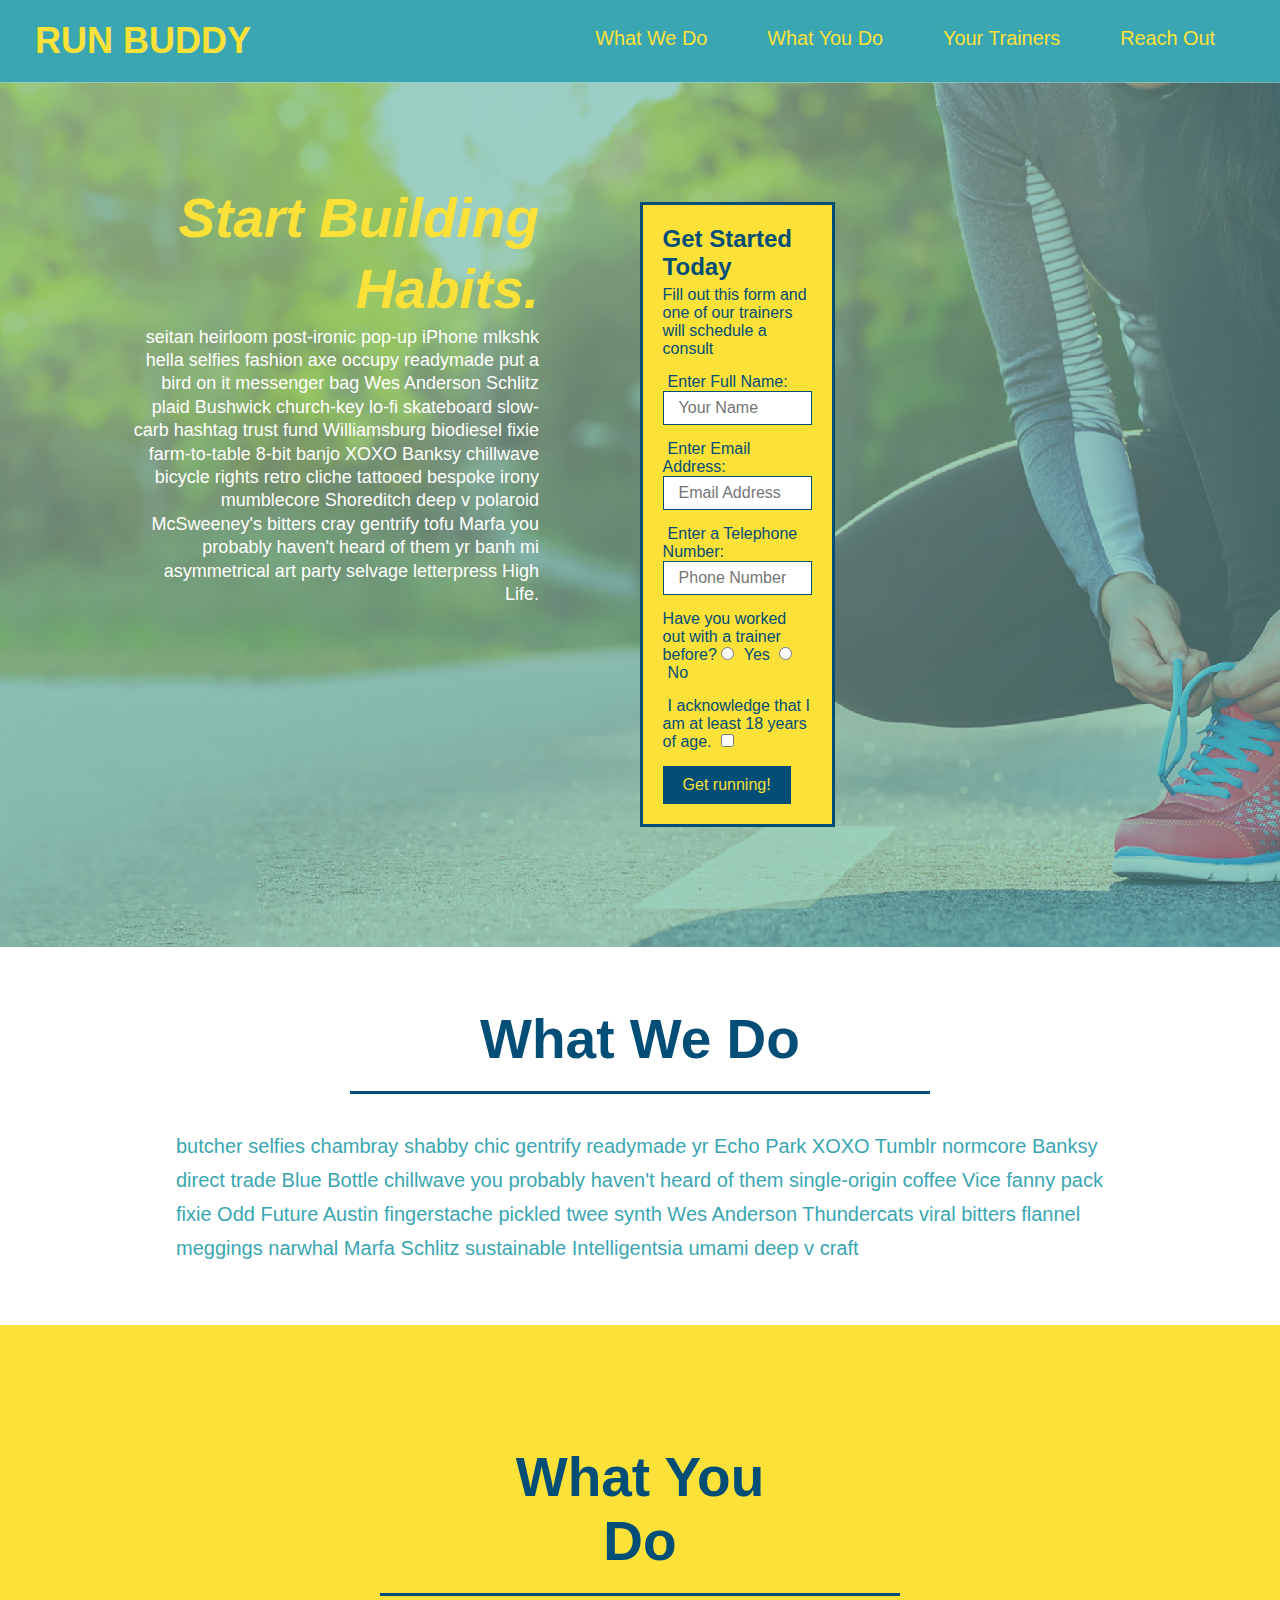
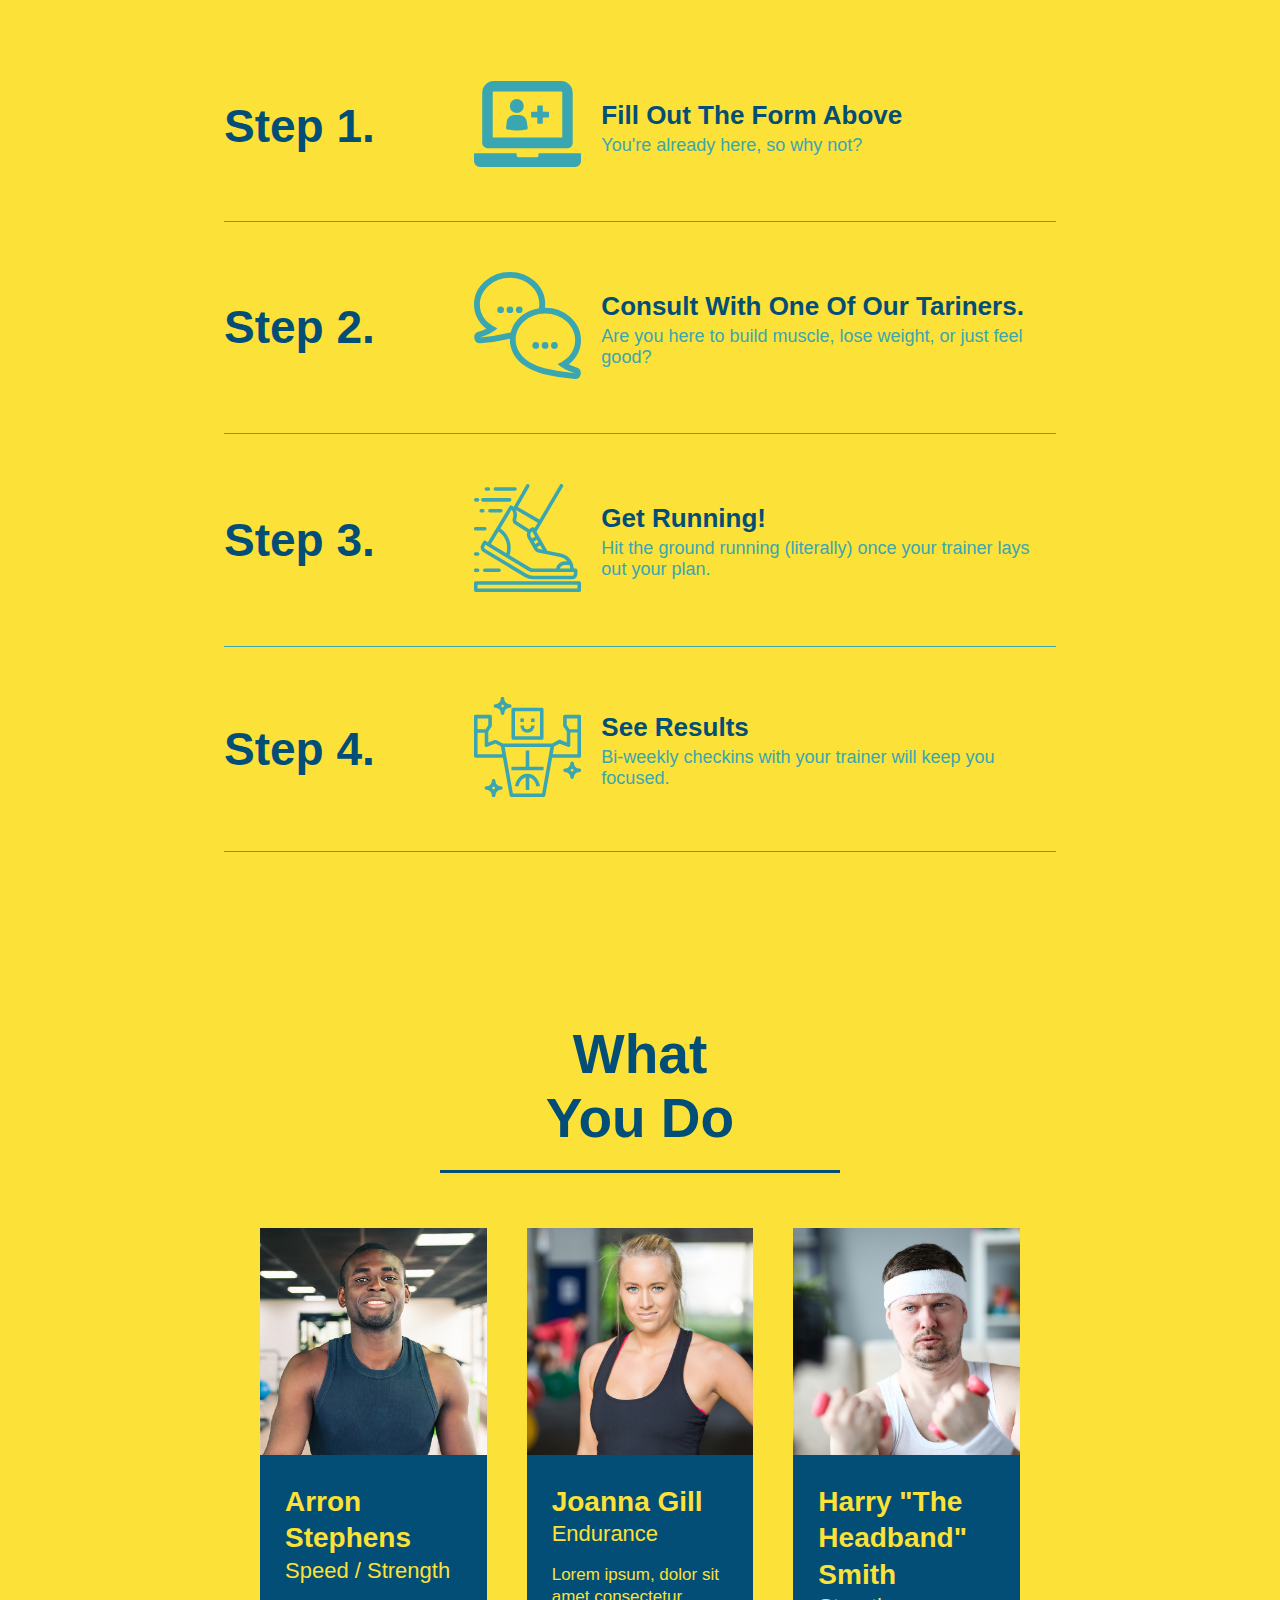
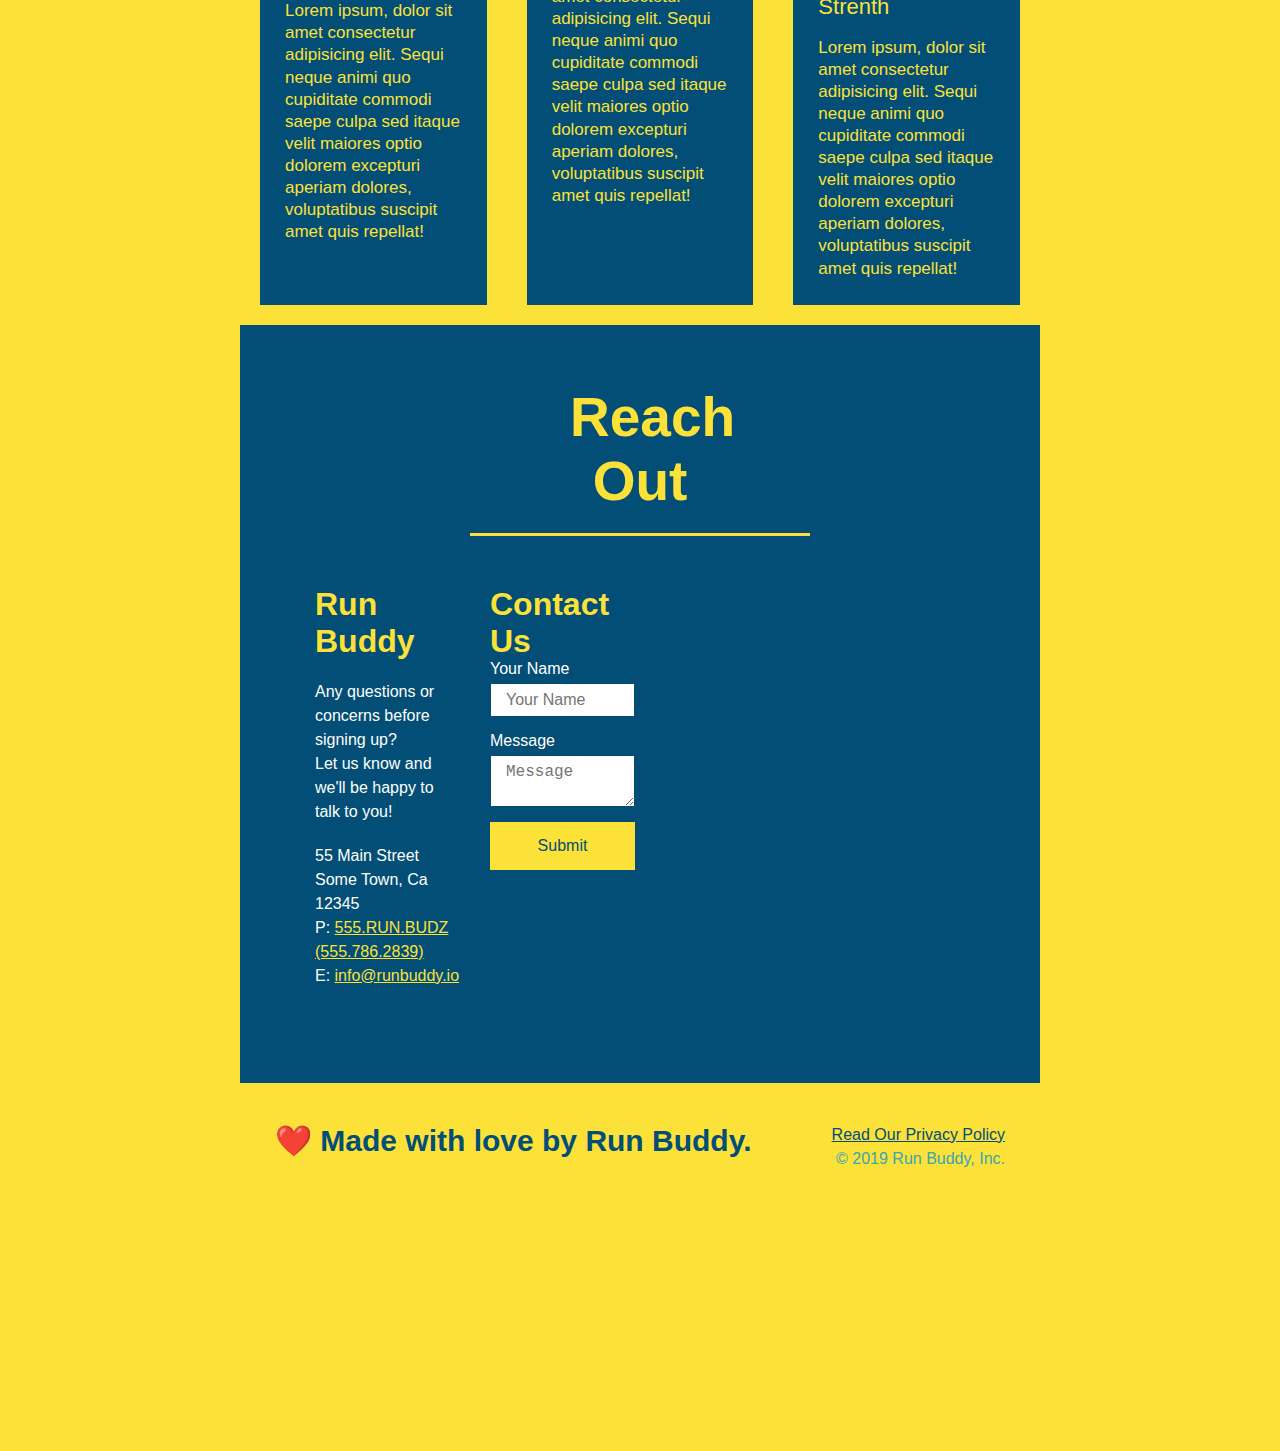
==== index.html @ fdfe178c "contact us section update" ====
<!DOCTYPE html>
<html lang="en">
  <head>
    <meta charset="UTF-8" />
    <title>Run Buddy</title>
    <link rel="stylesheet" href="./assets/css/style.css" />
  </head>
<body>
<!-- navigation-->

<header>
    <h1>
        <a href="/">RUN BUDDY</a>
    </h1>
<nav>
        <ul>
            <li>
                <a href="#what-we-do">What We Do</a>
            </li>
            <li>
                <a href="#what-you-do">What You Do</a>
            </li>
            <li>
                <a href="#your-trainers">Your Trainers</a>
            </li>
            <li>
                <a href="#reach-out">Reach Out</a>
            </li>
        </ul>
    </nav>
</header>

<section class="hero">
    <div class="hero-cta">
        <h2>Start Building Habits.</h2>
        <p>
          seitan heirloom post-ironic pop-up iPhone mlkshk hella selfies fashion axe occupy readymade put a bird on it
          messenger bag Wes Anderson Schlitz plaid Bushwick church-key lo-fi skateboard slow-carb hashtag trust fund
          Williamsburg biodiesel fixie farm-to-table 8-bit banjo XOXO Banksy chillwave bicycle rights retro cliche
          tattooed bespoke irony mumblecore Shoreditch deep v polaroid McSweeney's bitters cray gentrify tofu Marfa you
          probably haven't heard of them yr banh mi asymmetrical art party selvage letterpress High Life.
        </p>
      </div>
<section>
    <div class="hero-form">
    <div>
        <h3>Get Started Today</h3>
        <p>Fill out this form and one of our trainers will schedule a consult</p>
    <!--Add Form Element-->
    <form>
        <label for="name"> Enter Full Name:</label>
        <input type="text" placeholder="Your Name" name="name" id="name" class="form-input" />
        <label for="email"> Enter Email Address:</label>
        <input type="email" placeholder="Email Address" name="email" id="email" class="form-input" />
        <label for= "phone">Enter a Telephone Number:</label>
        <input type="tel" placeholder="Phone Number" name="phone" id="phone" class="form-input" />
        <p>
            Have you worked out with a trainer before?
            <input type="radio" name="trainer-confirm" id="trainer-yes" />
            <label for="trainer-yes">Yes</label>
            <input type="radio" name="trainer-confirm" id="trainer-no" />
            <label for="trainer-no">No</label>
        </p>
        <p>
            <label for="checkbox" >
                I acknowledge that I am at least 18 years of age.
            </label>
            <input type="checkbox" name="age-confirm" id="checkbox" />    
        </p>
        <button type="submit">
        Get running!
        </button>
    </form>
    </div>  
</section>
</section>
<!--end hero-->

<!--"what we do" section-->
<section id="what-we-do" class="intro">
    <div class="flex-row">
    <h2 class="section-title primary-border">
        What We Do
    </h2>
    </div>
    <div class="flex-row">
    <p>
        butcher selfies chambray shabby chic gentrify readymade yr Echo Park XOXO Tumblr normcore Banksy direct trade Blue Bottle chillwave you probably haven't heard of them single-origin coffee Vice fanny pack fixie Odd Future Austin fingerstache pickled twee synth Wes Anderson Thundercats viral bitters flannel meggings narwhal Marfa Schlitz sustainable Intelligentsia umami deep v craft
    </p>
    
</section>


<!--"what you do" section-->
<section id="what-you-do" class="steps">
<section>
    <div class="flex-row">
    <h2 class="section-title secondary-border">
        What You Do
    </h2>
    </div>

<div>
    <div class="step">
        <h3>Step 1.</h3>
        <div class="step-info">
          <div class="step-img">
            <img src="./assets/images/step-1.svg" alt="" />
          </div>
          <div class="step-text">
            <h4>Fill Out The Form Above</h4>
            <p>You're already here, so why not?</p>
          </div>
        </div>
      </div>

<div>
    <div class="step">  
        <h3>Step 2.</h3>
        <div class="step-info">
            <div class="step-img">
                <img src="assets/images/step-2.svg" alt="" />
            </div>
            <div class="step-text">
            <h4>Consult With One Of Our Tariners.</h4>
            <p>Are you here to build muscle, lose weight, or just feel good?</p>    
        </div>
    </div>
  </div>

<div>
  <div class="step">  
      <h3>Step 3.</h3>
      <div class="step-info">
          <div class="step-img">
              <img src="assets/images/step-3.svg" alt="" />
          </div>
          <div class="step-text">
            <h4> Get Running!</h4>
            <p>Hit the ground running (literally) once your trainer lays out your plan.</p>
        </div>
    </div>
  </div>

  <div>
  <div class="step">  
      <h3>Step 4.</h3>
      <div class="step-info">
          <div class="step-img">
              <img src="assets/images/step-4.svg" alt="" />
          </div>
          <div class="step-text">
            <h4>See Results</h4>
            <p>Bi-weekly checkins with your trainer will keep you focused.</p>
        </div>
    </div>
  </div>

<!--"meet the trainers" section-->

<section id="your-trainers">
<section>
    <div class="flex-row">
        <h2 class="section-title secondary-border">
            What You Do
        </h2>
    </div>
<div class="trainers">
<article class="trainer">
  <img src="./assets/images/trainer-1.jpg" alt="Arron Stephens in his workout clothes, ready to pump iron" />
  <div class="trainer-bio">
    <h3 class="trainer-name">Arron Stephens</h3>
    <h4 class="trainer-role">Speed / Strength</h4>
    <p>
      Lorem ipsum, dolor sit amet consectetur adipisicing elit. Sequi neque animi quo cupiditate commodi saepe culpa sed
      itaque velit maiores optio dolorem excepturi aperiam dolores, voluptatibus suscipit amet quis repellat!
    </p>
  </div>
</article>

<!--second trainer bio-->

<article class="trainer">
    <img src="./assets/images/trainer-2.jpg" alt="Arron Stephens in his workout clothes, ready to pump iron" />
    <div class="trainer-bio">
      <h3 class="trainer-name">Joanna Gill</h3>
      <h4 class="trainer-role">Endurance</h4>
      <p>
        Lorem ipsum, dolor sit amet consectetur adipisicing elit. Sequi neque animi quo cupiditate commodi saepe culpa sed
        itaque velit maiores optio dolorem excepturi aperiam dolores, voluptatibus suscipit amet quis repellat!
      </p>
    </div>
  </article>
<!--third trainer bio-->

<article class="trainer">
    <img src="./assets/images/trainer-3.jpg" alt="Arron Stephens in his workout clothes, ready to pump iron" />
    <div class="trainer-bio">
      <h3 class="trainer-name">Harry "The Headband" Smith</h3>
      <h4 class="trainer-role">Strenth</h4>
      <p>
        Lorem ipsum, dolor sit amet consectetur adipisicing elit. Sequi neque animi quo cupiditate commodi saepe culpa sed
        itaque velit maiores optio dolorem excepturi aperiam dolores, voluptatibus suscipit amet quis repellat!
      </p>
    </div>
  </article>
</div>





<!--"reach out" section-->
<section id="reach-out" class="contact">
    <div class="flex-row">
    <h2 class="section-title secondary-border">
    Reach Out</h2>
    </h2>
    </div>
    <div class="contact-info">
        <div>
          <h3>Run Buddy</h3>
          <p>
            Any questions or concerns before signing up?
            <br />
            Let us know and we'll be happy to talk to you!
          </p>
      
          <address>
            55 Main Street <br />
            Some Town, Ca <br />
            12345 <br />
            P: <a href="tel:555.786.2839">555.RUN.BUDZ (555.786.2839)</a><br />
            E: <a href="mailto://info@runbuddy.io">info@runbuddy.io</a>
          </address>
      
        </div>
      
        <div class="contact-form">
          <h3>Contact Us</h3>
          <form>
            <label for="contact-name">Your Name</label>
            <input type="text" id="contact-name" placeholder="Your Name" />
      
            <label for="contact-message">Message</label>
            <textarea id="contact-message" placeholder="Message"></textarea>
      
            <button type="submit">Submit</button>
          </form>
        </div>
      
        <iframe
          src="https://www.google.com/maps/embed?pb=!1m14!1m12!1m3!1d12182.30520634488!2d-74.0652613!3d40.2407219!2m3!1f0!2f0!3f0!3m2!1i1024!2i768!4f13.1!5e0!3m2!1sen!2sus!4v1561060983193!5m2!1sen!2sus"
          frameborder="0" style="border:0" allowfullscreen></iframe>
      
      </div>
</section>

<!--footer-->
<footer>
    <h2>❤️ Made with love by Run Buddy.</h2>
    <div>
        <a href="./privacy-policy.html#">Read Our Privacy Policy</a><br />
        &copy; 2019 Run Buddy, Inc.
    </div>
</footer>
</body>
</html>
---- assets/css/style.css ----
header {
    padding: 20px 35px;
    background-color: #39a6b2;
    display: flex;
    justify-content: space-between;
    flex-wrap: wrap;
}
/* apply styles to <header> */
* {
    margin: 0;
    padding: 0;
    box-sizing: border-box;
}

header h1 {
    font-weight: bold;
    margin: 0;
    font-size: 36px;
    color: #fce138;
  }

header a {
    text-decoration: none;
    color: #fce138;
}

header nav {
    margin: 7px 0;
  }

header nav ul {
    display: flex;
    flex-wrap: wrap;
    justify-content: space-between;
    align-items: center;
    list-style: none;
}

header nav ul li a {
    margin: 0 30px;
    font-weight: lighter;
    font-size: 1.55vw;
  }

body {
    /* more on this crazy alphanumerical value in a minute! */
    color: #39a6b2;
    font-family: Helvetica, Arial, sans-serif;
}

footer {
    background: #fce138;
    width: 100%;
    padding: 40px 35px;
    display: flex;
    justify-content: space-between;
    flex-wrap: wrap;
}
footer h2 {
    color: #024e76;
    font-size: 30px;
    margin: 0;
} 
footer div {
    line-height: 1.5;
    text-align: right;
}
footer a {
    color: #024e76;
}
section {
    padding: 60px;
}
/* Hero Style Start */
.hero {
    background-image: url("../images/hero-bg.jpg");
    background-size: cover;
    background-position: center;
    display: flex;
    justify-content: center;
    flex-wrap: wrap;
  }

  .hero-cta {
    width: 35%;
    text-align: right;
    margin: 3.5%;
    color: #fff;
    font-size: 18px;
    line-height: 1.3;
  }

  .hero-cta h2 {
    font-style: italic;
    font-size: 55px;
    color: #fce138;
  }

  /* Hero Style End */

.hero-form {
    border: 3px solid #024e76;
    background-color: #fce138;
    padding: 20px;
    color: #024e76;
    width: 40%;
  }

.hero-form h3 {
    font-size: 24px;
    margin: 0;
}

.hero-form p {
margin: 5px 0 15px 0;
}

.form-input {
    border: 1px solid #024e76;
    display: block;
    padding: 7px 15px;
    font-size: 16px;
    color: #024e76;
    width: 100%;
    margin-bottom: 15px;
}

.hero-form label {
    margin: 0 5px;
}

.hero-form button {
    color: #fce138;
    background-color: #024e76;
    border: none;
    padding: 10px 20px;
    font-size: 16px; 
}
/* HERO STYLES END */




.intro p {
    /*add this alongside your other declarations*/
    margin: 0 auto;
    line-height: 1.7;
    color: #39a6b2;
    width: 80%;
    font-size: 20px;
    }

.steps {
    background: #fce138;
}


.section-title {
    font-size: 55px;
    color: #024e76;
    border-bottom: 3px solid;
    padding-bottom: 20px;
    text-align: center;
    margin: 0 auto 35px auto;
    width: 50%;
}

.primary-border {
    border-color: #fce138;
}

.secondary-border {
    border-color: #39a6b2;
}

.step h3 {
    color: #024e76;
    font-size: 46px;
    flex: 1 30%;
}

.step-text p {
    color: #39a6b2;
    font-size: 18px;
}

.step-info {
    flex: 2 70%;
    display: flex;
    flex-wrap: wrap;
    align-items: center;
}

.step-text h4 {
    font-size: 26px;
    line-height: 1.5;
    color: #024e76;
  }

  .step {
    margin: 50px auto;
    padding-bottom: 50px;
    width: 80%;
    border-bottom: 1px solid #39a6b2;
    display: flex;
    flex-wrap: wrap;
    align-items: center;
    justify-content: space-between;
  }
  
  .step-img {
    flex: 1 12%;
    margin-right: 20px;
  }
  
  .step-img img {
    max-width: 100%;
  }

  .step-text {
    flex: 12;
  }

  .trainers {
    width: 100%;
    margin: 0 auto;
    display: flex;
    flex-wrap: wrap;
    justify-content: space-around;
  }

.trainer {
    margin: 20px;
    background: #024e76;
    color: #fce138;
    flex: 1;
}

.trainer img {
    width: 100%;
}

.trainer-bio {
    padding: 25px;
    line-height: 1.3;
}


.trainer-bio h3 {
    font-size: 28px;
}

.trainer-bio h4 {
    font-weight: lighter;
    font-size: 22px;
    margin-bottom: 15px;
}

.trainer-bio p {
    font-size: 17px;
    line-height: 1.3;
}

.section-title {
    font-size: 55px;
    display: inline-block;
    padding: 0 100px 20px 100px;
    border-bottom: 3px solid;
    margin-bottom: 35px;
    color: #024e76;
}

/* REACH OUT STYLES START */
.contact {
    background: #024e76;
  }

.contact h2 {
    color: #fce138;
  }

.contact-info {
  display: flex;
  justify-content: space-between;
  flex-wrap: wrap;
}

.contact-info > * {
  flex: 1;
  margin: 15px;
}

  .contact-info iframe {
    height: 400px;
  }
  
  .contact-info div {
    color: white;
  }

  .contact-info h3 {
    color: #fce138;
    font-size: 32px;
  }
  
  .contact-info p, .contact-info address {
    margin: 20px 0;
    line-height: 1.5;
    font-size: 16px;
    font-style: normal;
  }

  .contact-form input, .contact-form textarea {
  border: 1px solid #024e76;
  display: block;
  padding: 7px 15px;
  font-size: 16px;
  color: #024e76;
  width: 100%;
  margin-bottom: 15px;
  margin-top: 5px;
    }

  .contact-form button {
    width: 100%;
    border: none;
    background: #fce138;
    color: #024e76;
    text-align: center;
    padding: 15px 0;
    font-size: 16px;

  }
  
  .contact-info a {
    color: #fce138;
  }
  
  /* REACH OUT STYLES END */

  .flex-row {
    display: flex;
  }
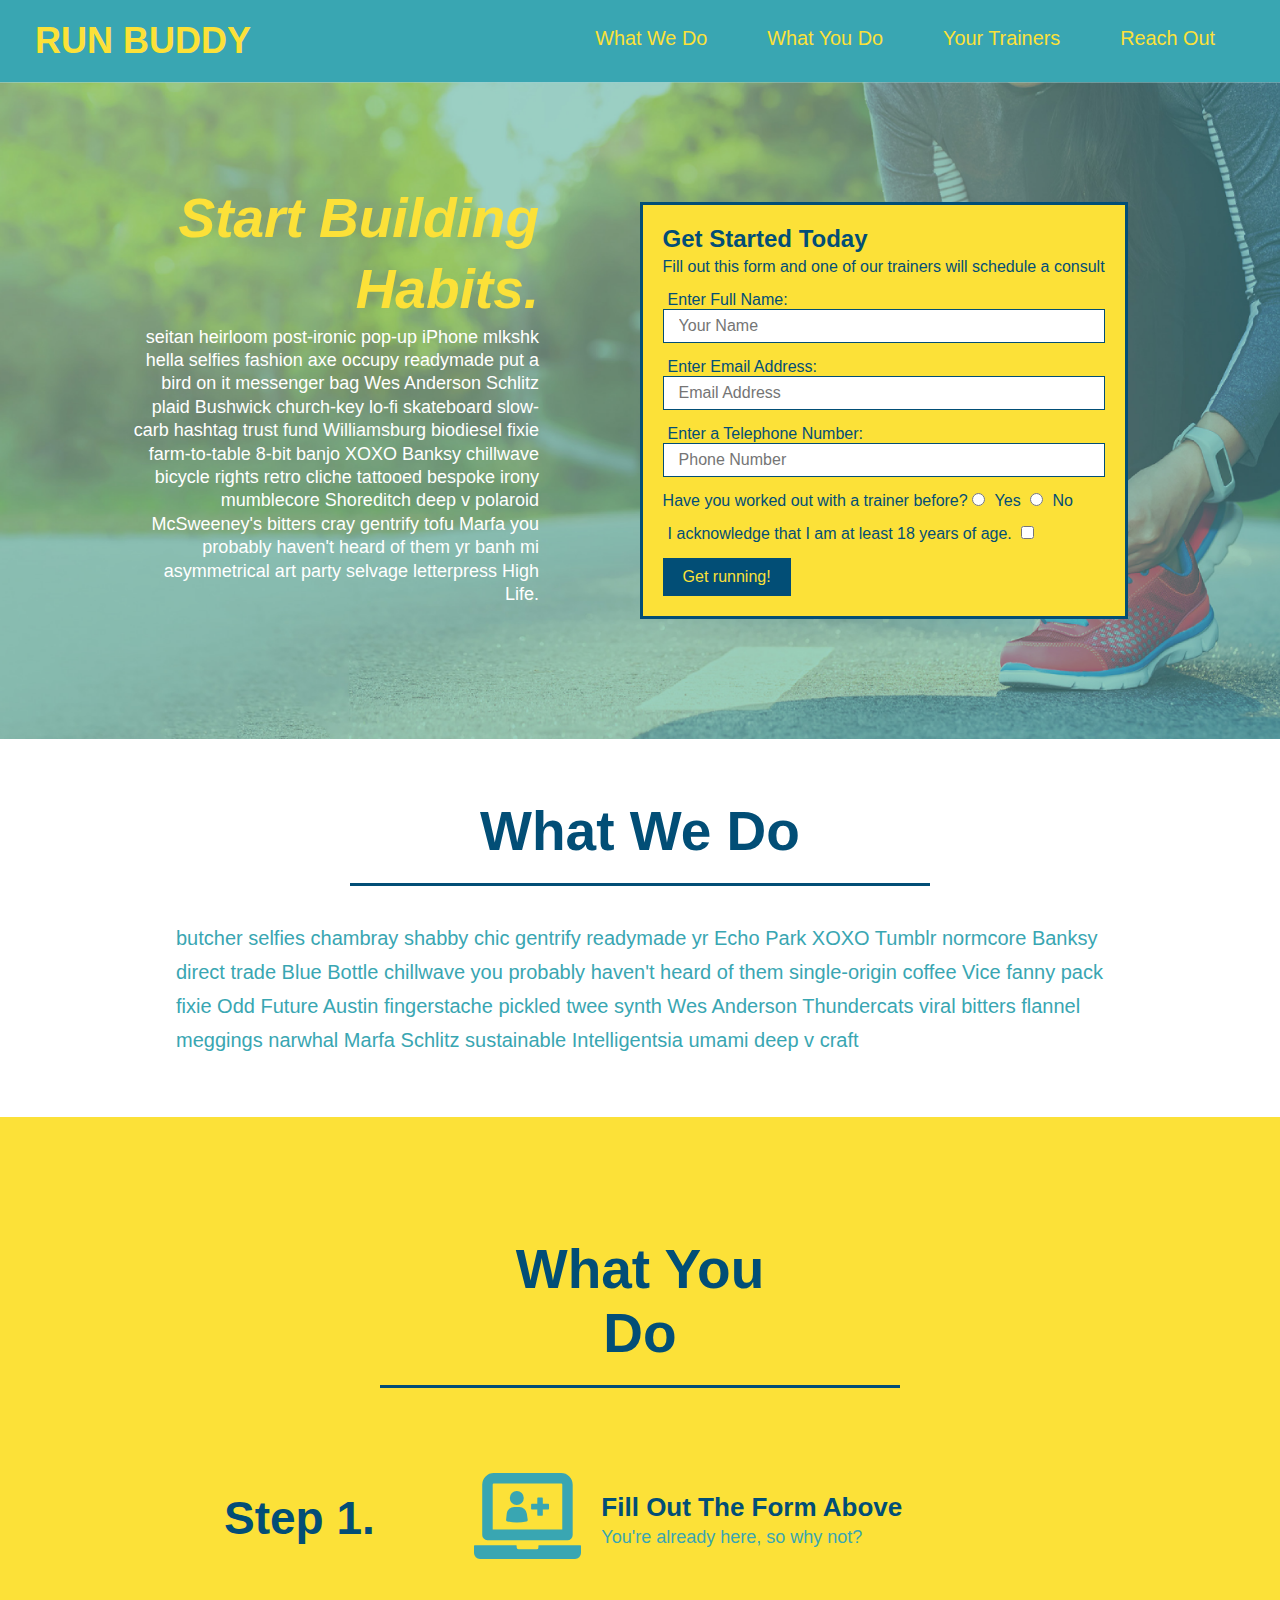
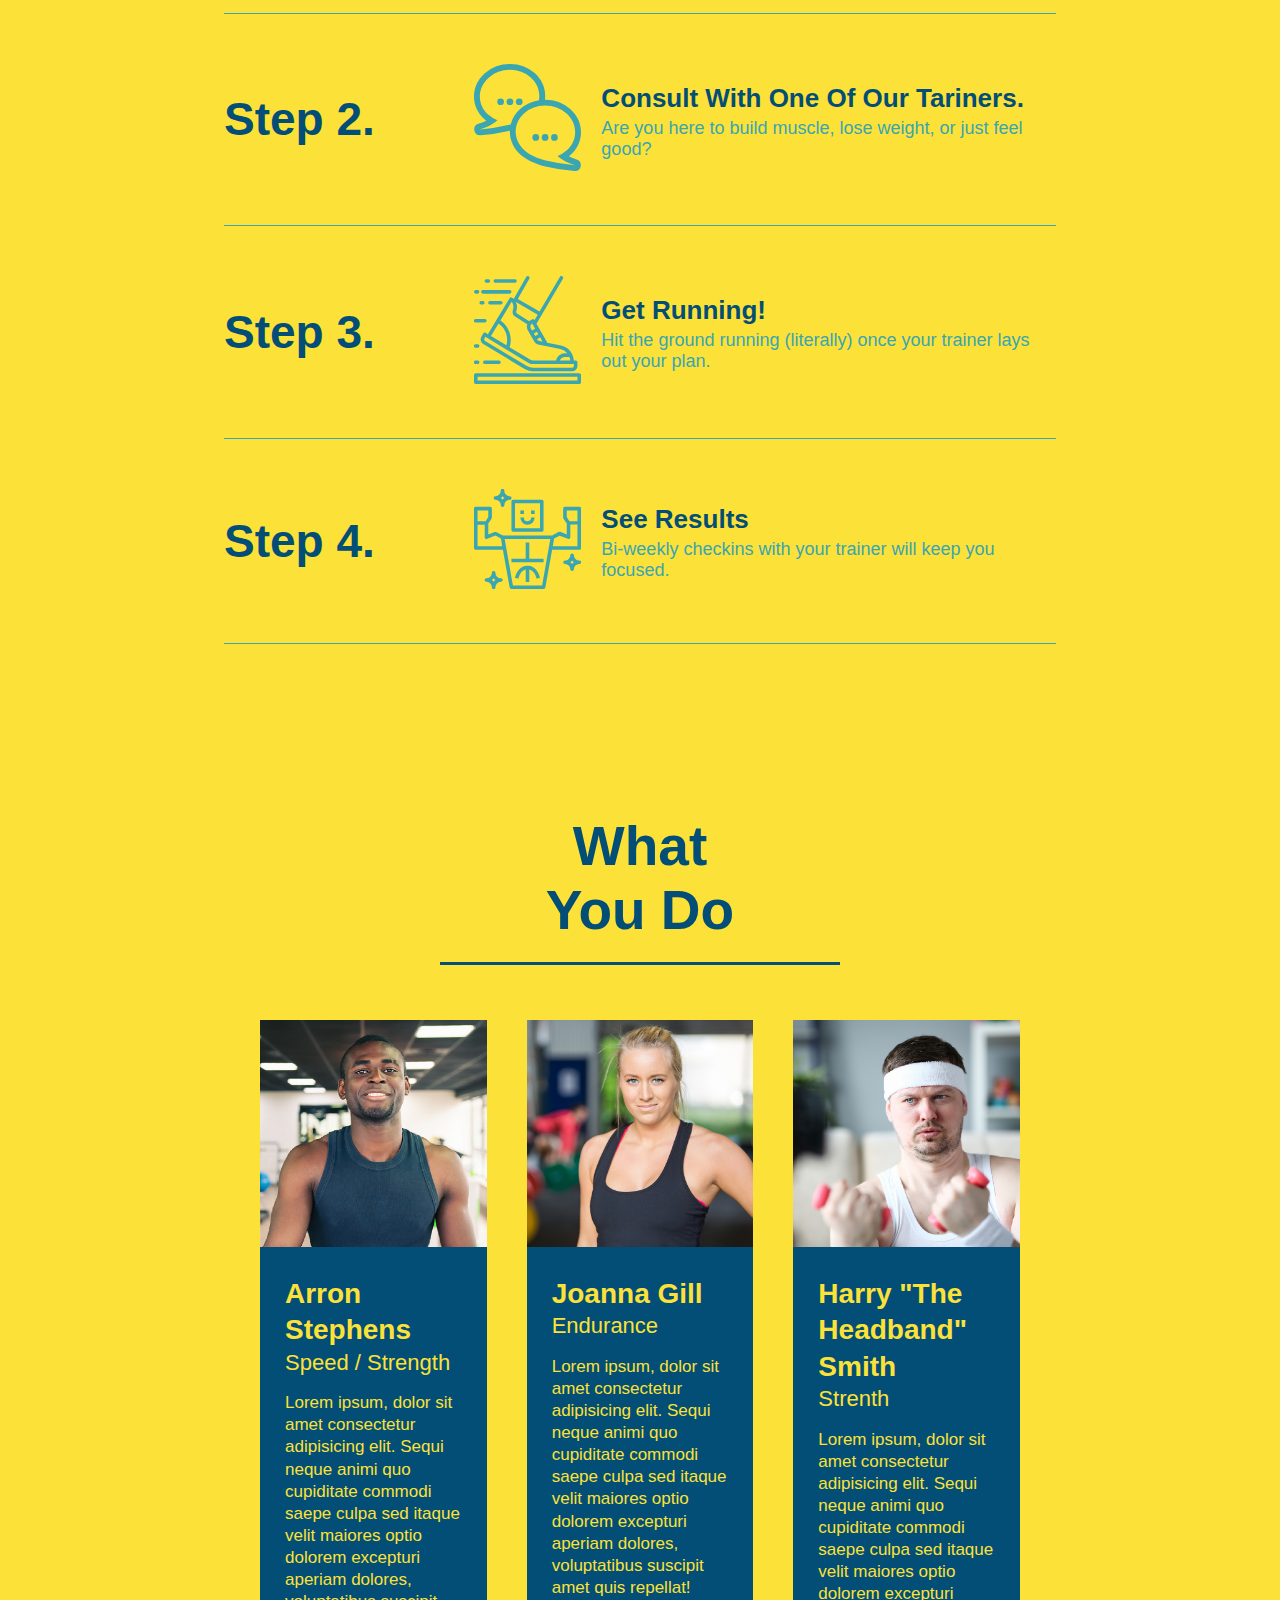
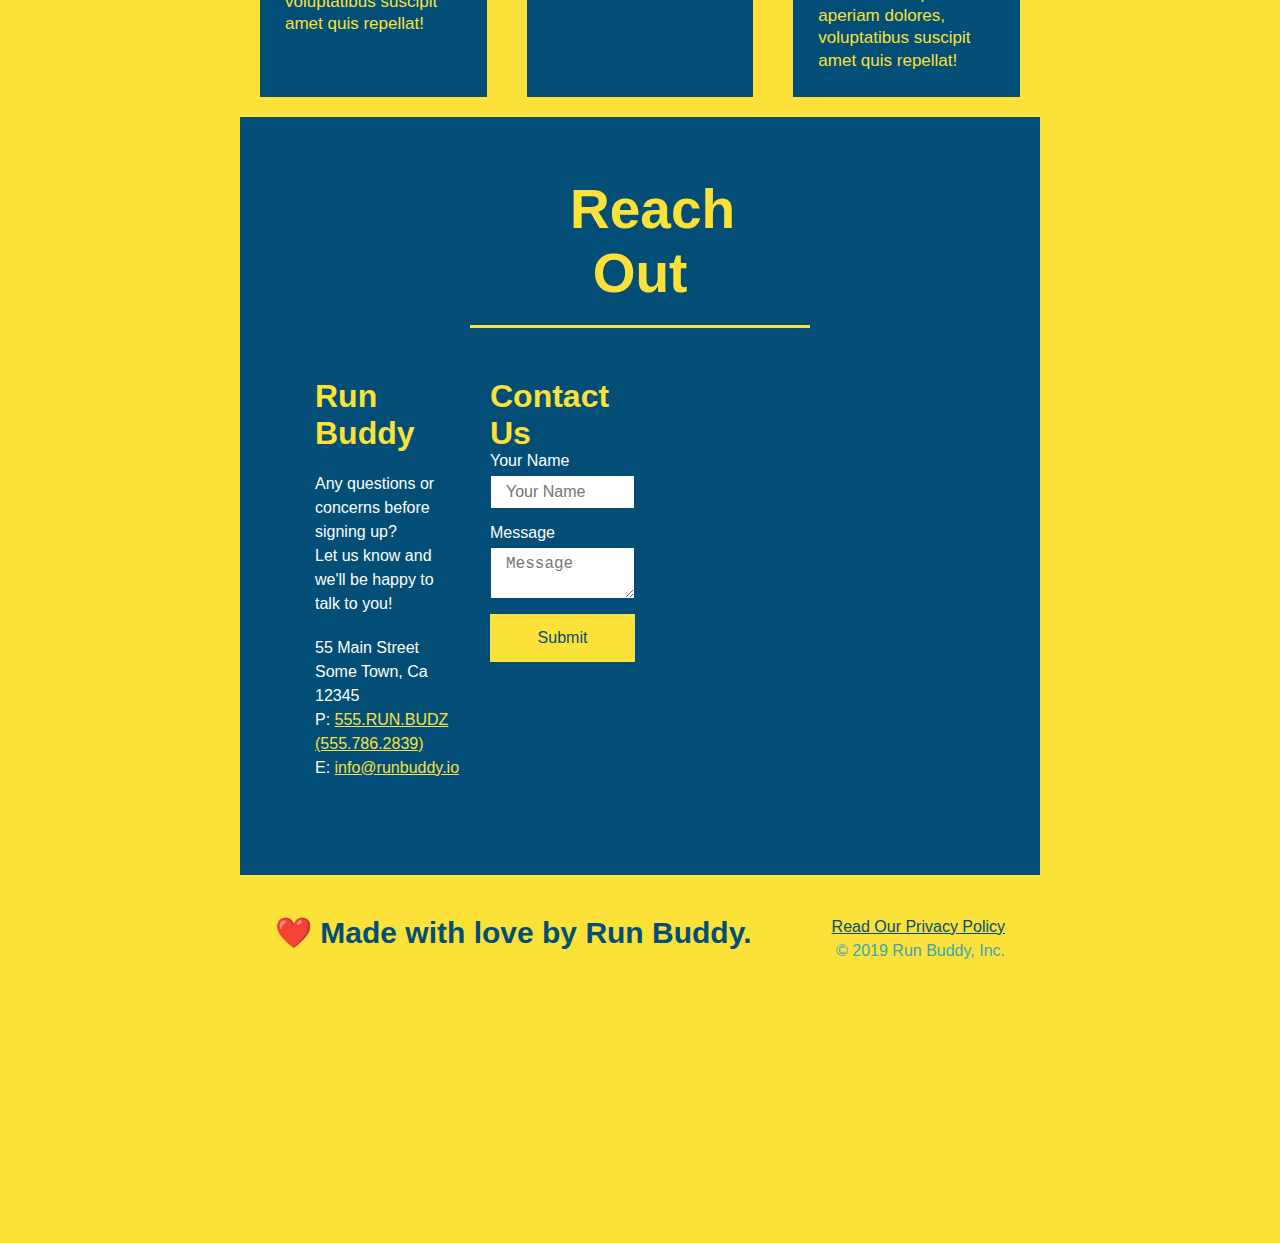
==== commit 2c32b21d: "fixed hero form" ====
--- a/index.html
+++ b/index.html
@@ -2,6 +2,7 @@
 <html lang="en">
   <head>
     <meta charset="UTF-8" />
+    <meta name="viewport" content="width=device-width, initial-scale=1.0" />
     <title>Run Buddy</title>
     <link rel="stylesheet" href="./assets/css/style.css" />
   </head>
--- a/assets/css/style.css
+++ b/assets/css/style.css
@@ -80,7 +80,7 @@
     display: flex;
     justify-content: center;
     flex-wrap: wrap;
-  }
+    }
 
   .hero-cta {
     width: 35%;
@@ -99,12 +99,14 @@
 
   /* Hero Style End */
 
-.hero-form {
+  .hero-form {
     border: 3px solid #024e76;
     background-color: #fce138;
     padding: 20px;
-    color: #024e76;
-    width: 40%;
+
+    color: #024e76;
+    
+
   }
 
 .hero-form h3 {
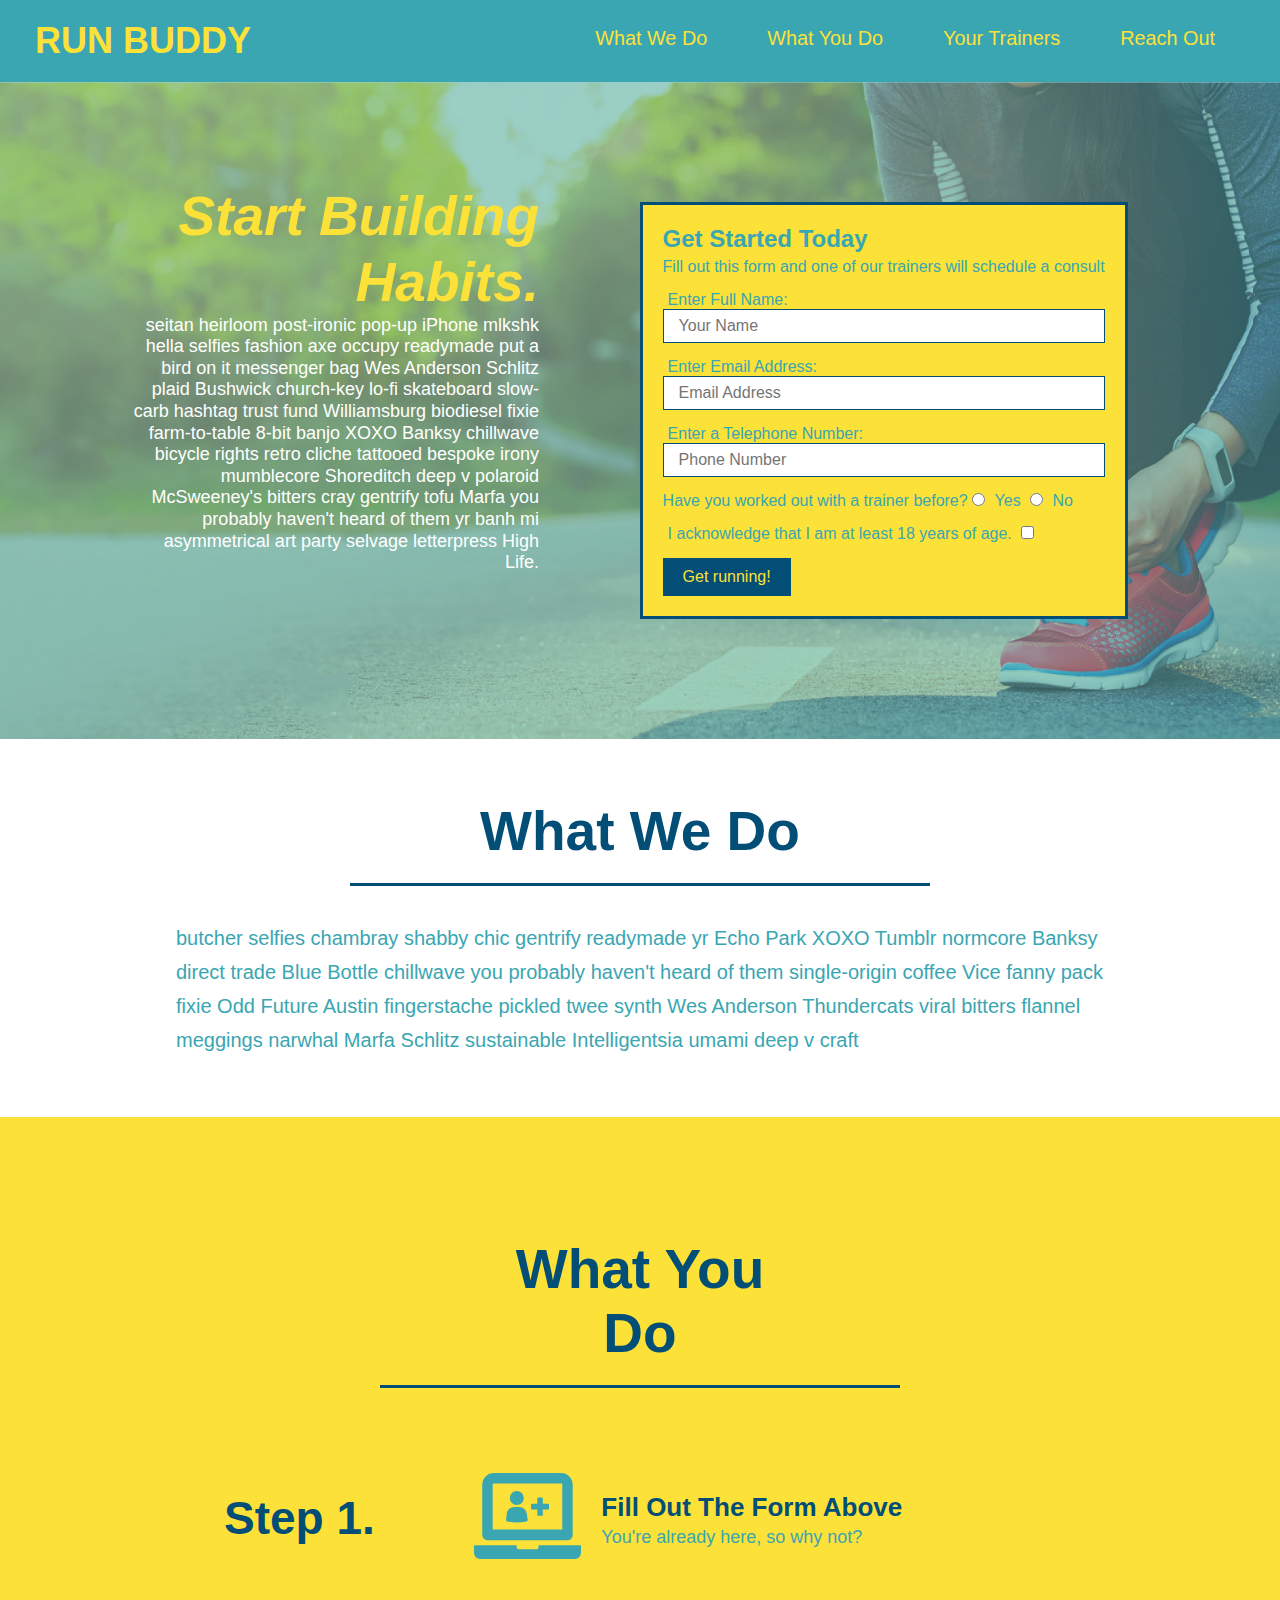
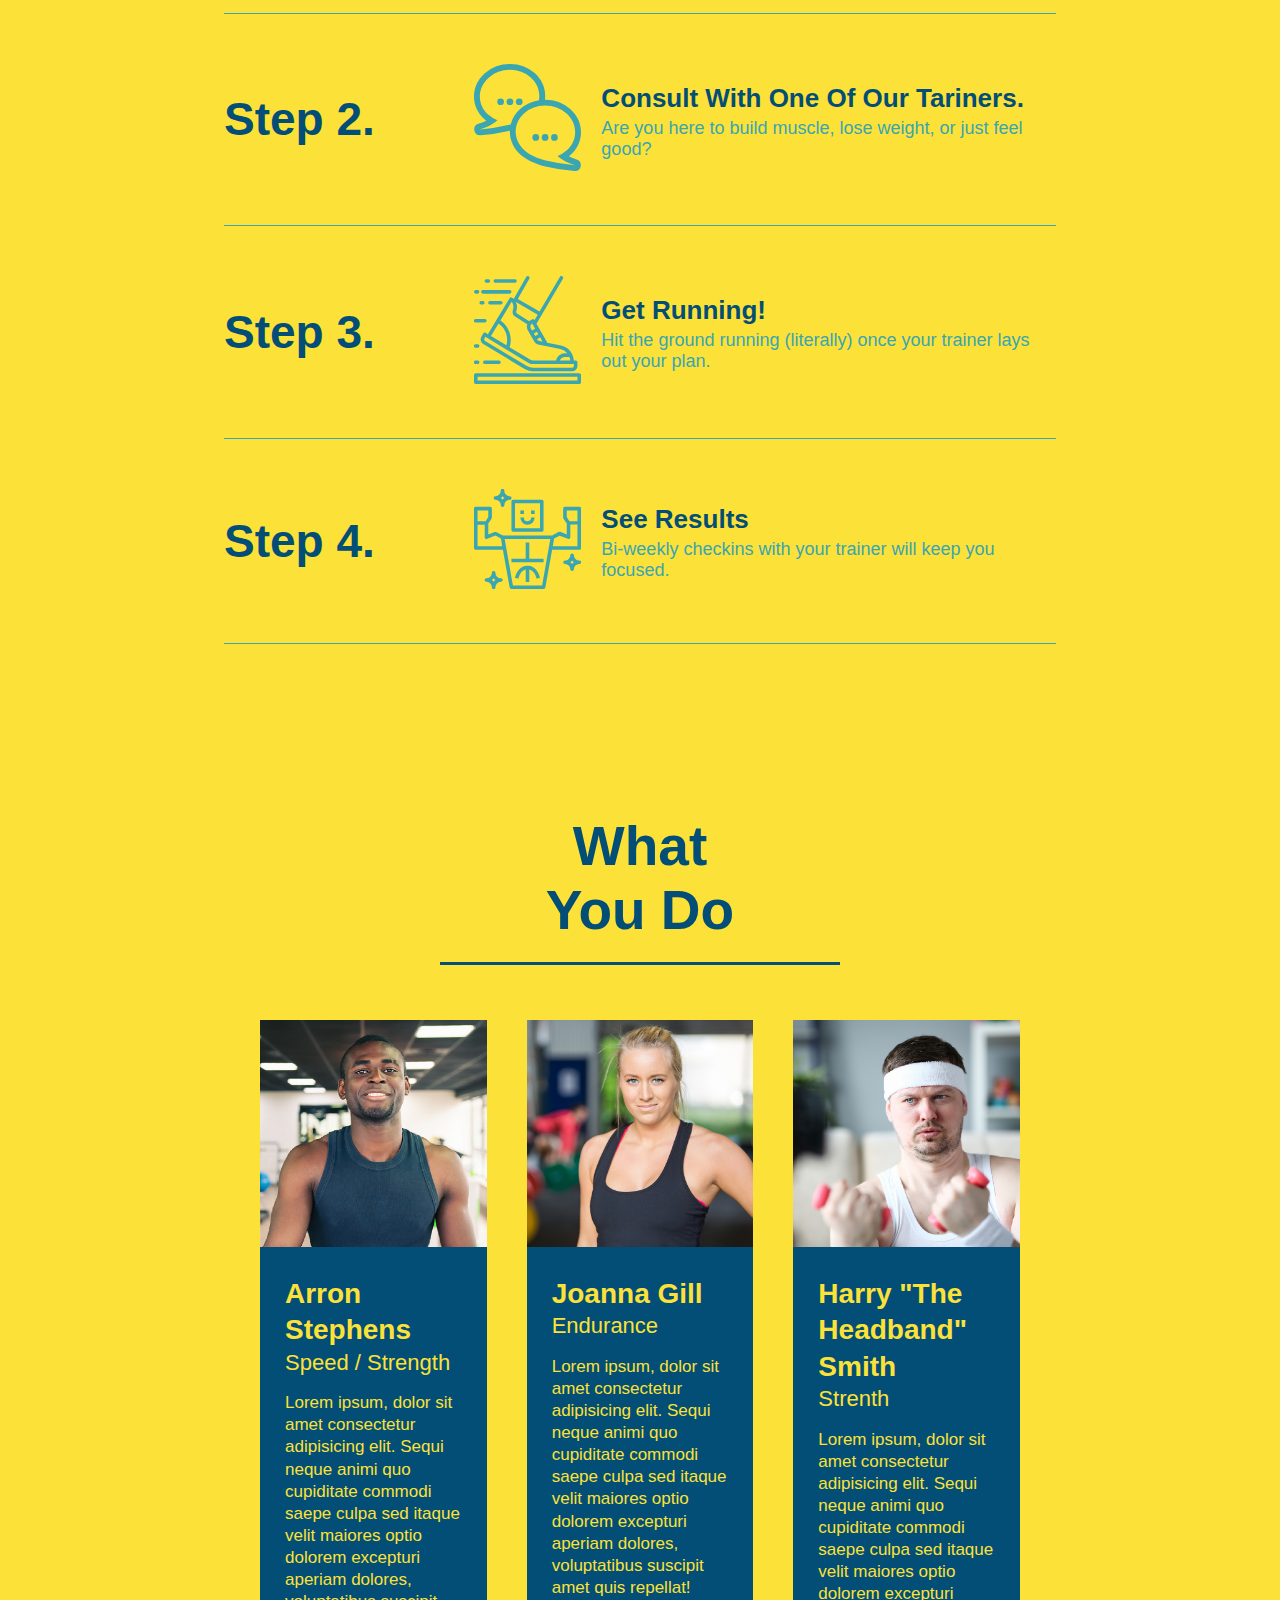
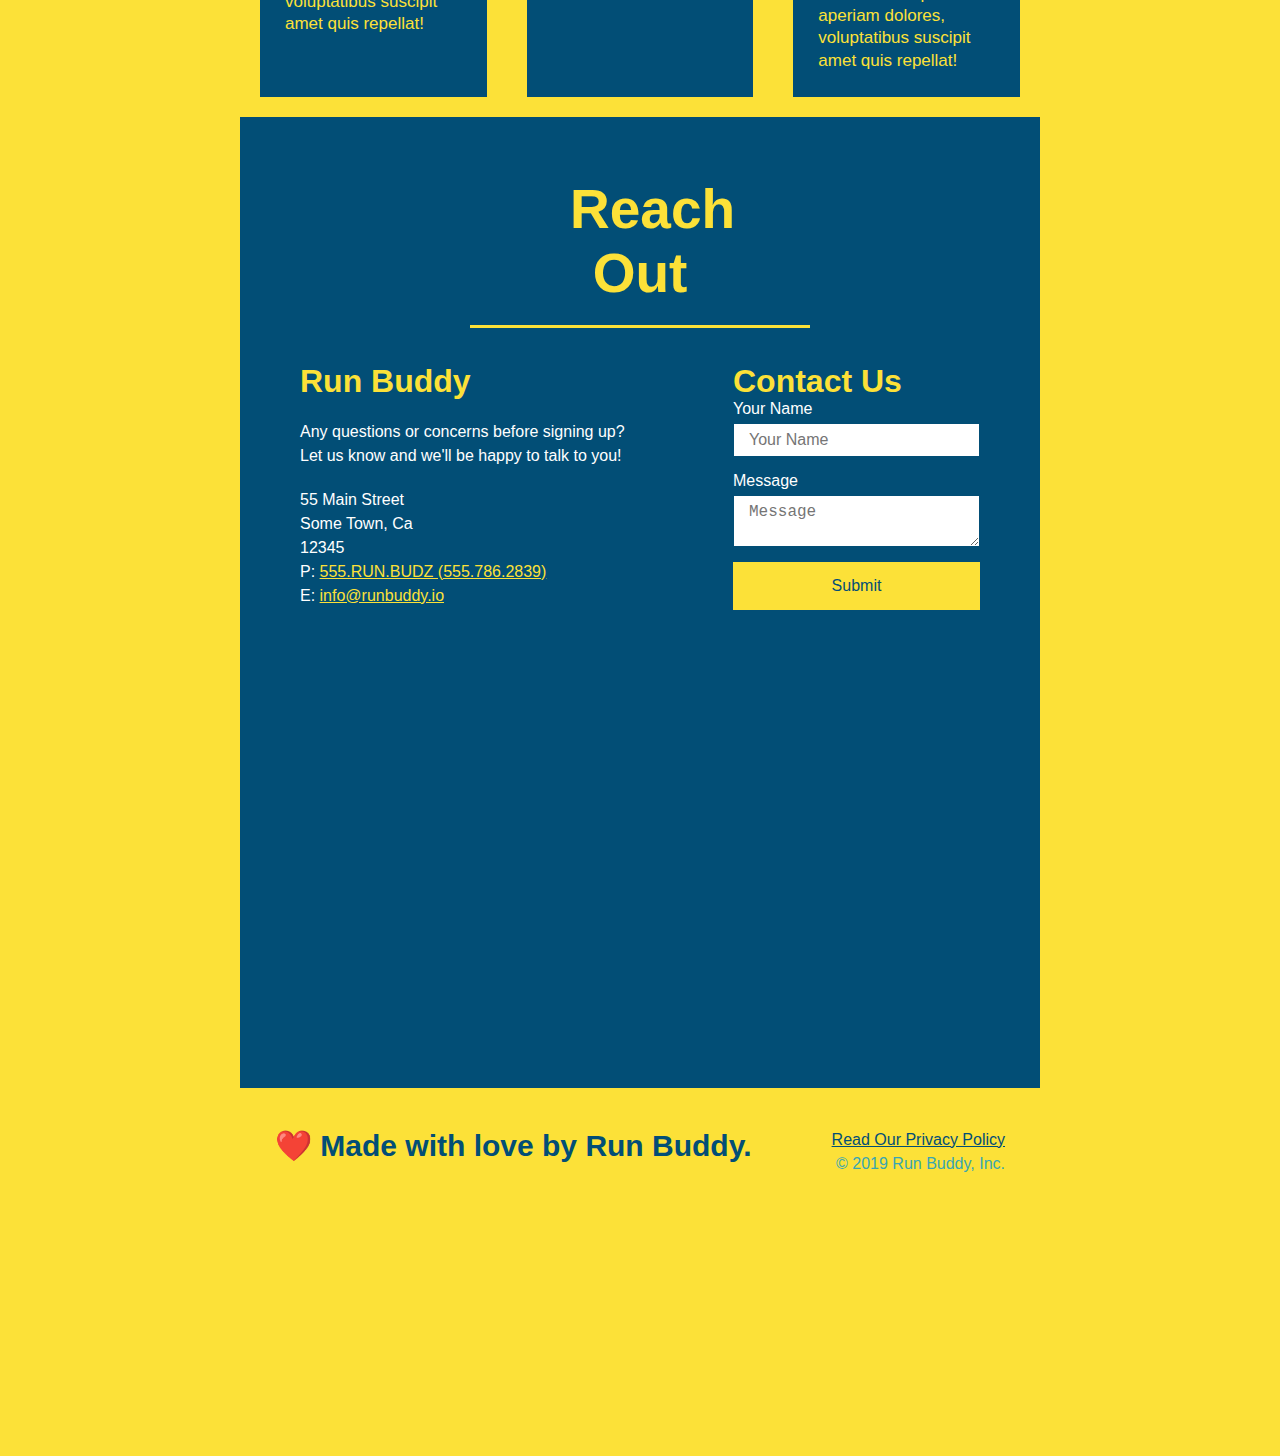
==== commit fbbd2eca: "mediaquieres" ====
--- a/index.html
+++ b/index.html
@@ -1,8 +1,8 @@
 <!DOCTYPE html>
 <html lang="en">
   <head>
+    <meta name="viewport" content="width=device-width, initial-scale=1.0" />
     <meta charset="UTF-8" />
-    <meta name="viewport" content="width=device-width, initial-scale=1.0" />
     <title>Run Buddy</title>
     <link rel="stylesheet" href="./assets/css/style.css" />
   </head>
@@ -28,7 +28,7 @@
                 <a href="#reach-out">Reach Out</a>
             </li>
         </ul>
-    </nav>
+</nav>
 </header>
 
 <section class="hero">
--- a/assets/css/style.css
+++ b/assets/css/style.css
@@ -1,11 +1,5 @@
 
-header {
-    padding: 20px 35px;
-    background-color: #39a6b2;
-    display: flex;
-    justify-content: space-between;
-    flex-wrap: wrap;
-}
+
 /* apply styles to <header> */
 * {
     margin: 0;
@@ -13,6 +7,14 @@
     box-sizing: border-box;
 }
 
+header {
+  padding: 20px 35px;
+  background-color: #39a6b2;
+  display: flex;
+  justify-content: space-between;
+  flex-wrap: wrap;
+}
+
 header h1 {
     font-weight: bold;
     margin: 0;
@@ -20,14 +22,15 @@
     color: #fce138;
   }
 
+  
+header nav {
+  margin: 7px 0;
+}
+
 header a {
     text-decoration: none;
     color: #fce138;
 }
-
-header nav {
-    margin: 7px 0;
-  }
 
 header nav ul {
     display: flex;
@@ -38,10 +41,10 @@
 }
 
 header nav ul li a {
-    margin: 0 30px;
-    font-weight: lighter;
-    font-size: 1.55vw;
-  }
+  margin: 0 30px;
+  font-weight: lighter;
+  font-size: 1.55vw;
+}
 
 body {
     /* more on this crazy alphanumerical value in a minute! */
@@ -80,6 +83,7 @@
     display: flex;
     justify-content: center;
     flex-wrap: wrap;
+    align-items: flex-start
     }
 
   .hero-cta {
@@ -88,7 +92,7 @@
     margin: 3.5%;
     color: #fff;
     font-size: 18px;
-    line-height: 1.3;
+    line-height: 1.2;
   }
 
   .hero-cta h2 {
@@ -103,10 +107,9 @@
     border: 3px solid #024e76;
     background-color: #fce138;
     padding: 20px;
-
-    color: #024e76;
-    
-
+    widows: 40%;
+    margin: 3.5%
+    color: #024e76;
   }
 
 .hero-form h3 {
@@ -159,7 +162,7 @@
 
 
 .section-title {
-    font-size: 55px;
+    font-size: 48px;
     color: #024e76;
     border-bottom: 3px solid;
     padding-bottom: 20px;
@@ -288,10 +291,7 @@
   flex-wrap: wrap;
 }
 
-.contact-info > * {
-  flex: 1;
-  margin: 15px;
-}
+
 
   .contact-info iframe {
     height: 400px;
@@ -343,4 +343,19 @@
 
   .flex-row {
     display: flex;
-  }+  }
+
+ 
+@media screen and (max-width: 980px) {
+
+}
+
+
+@media screen and (max-width: 768px) {
+
+}
+
+/* MEDIA QUERY FOR MOBILE PHONES AND SMALLER */
+@media screen and (max-width: 575px) {
+
+}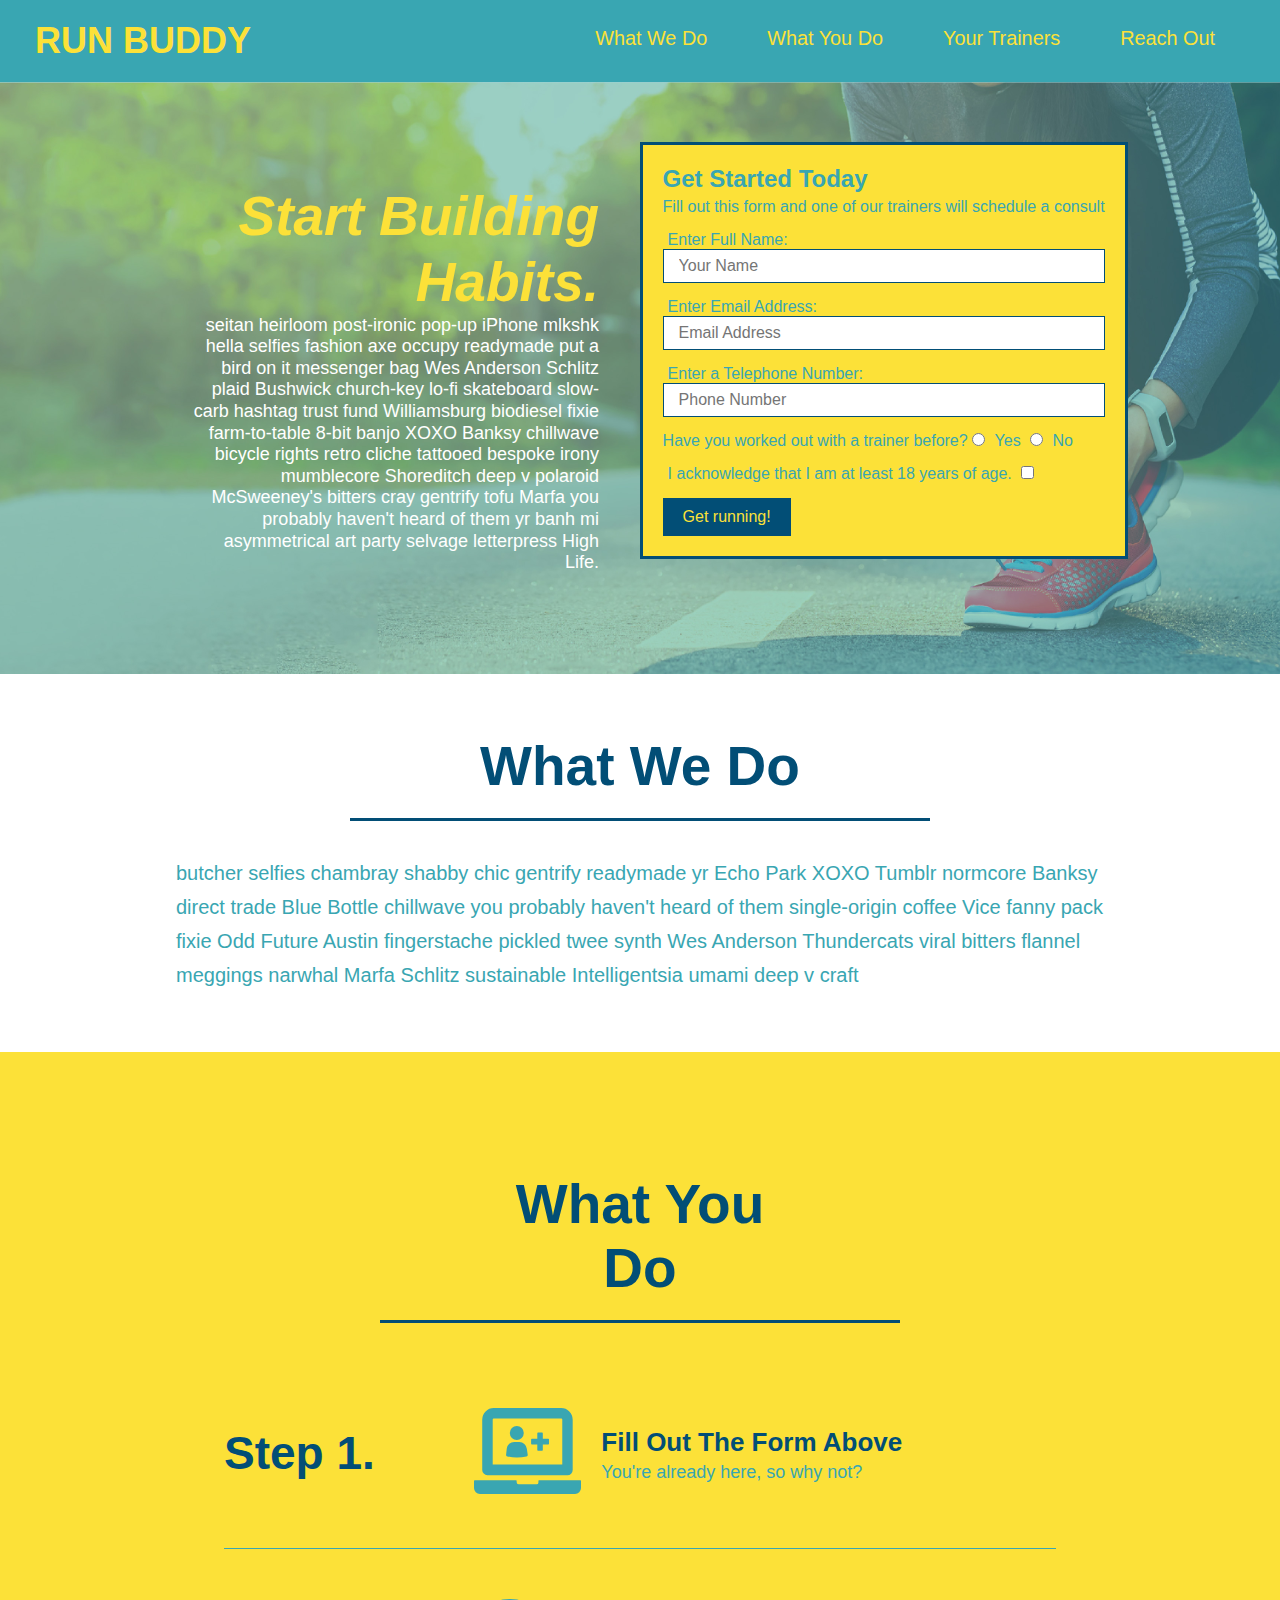
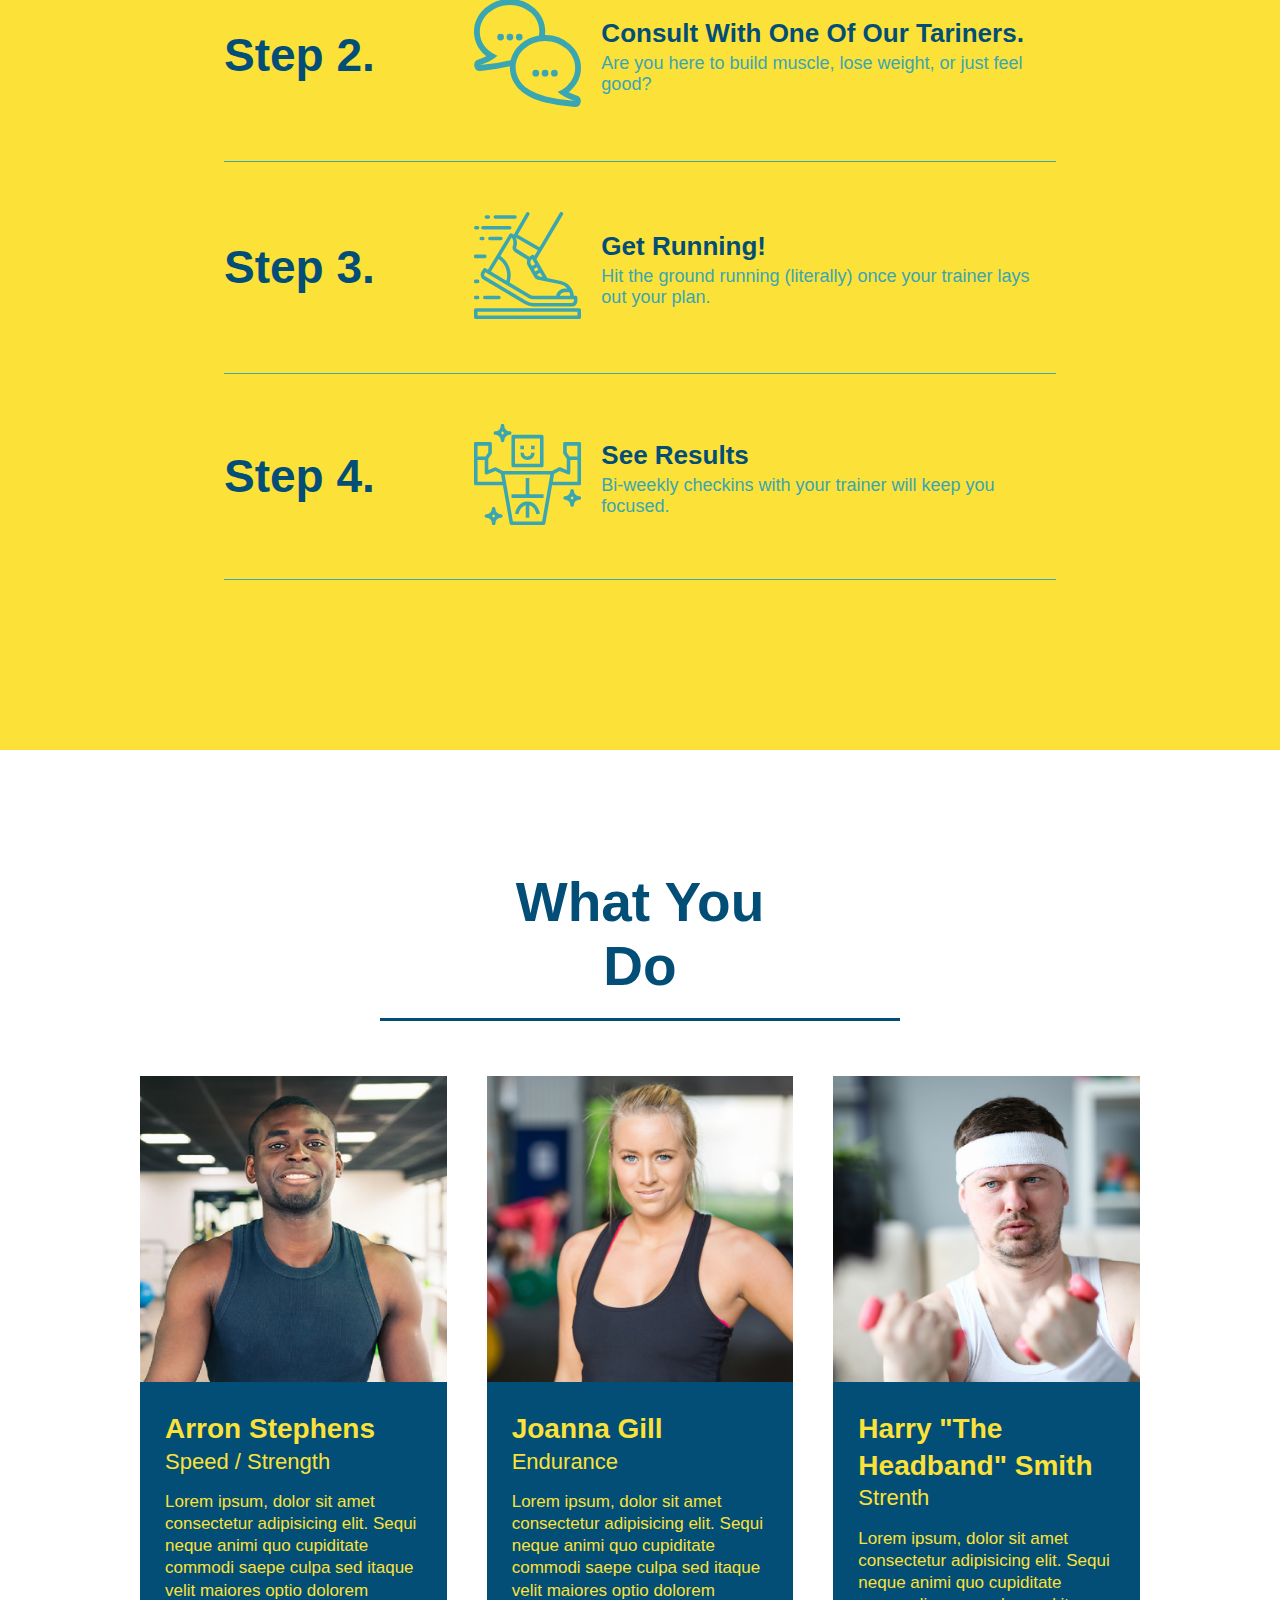
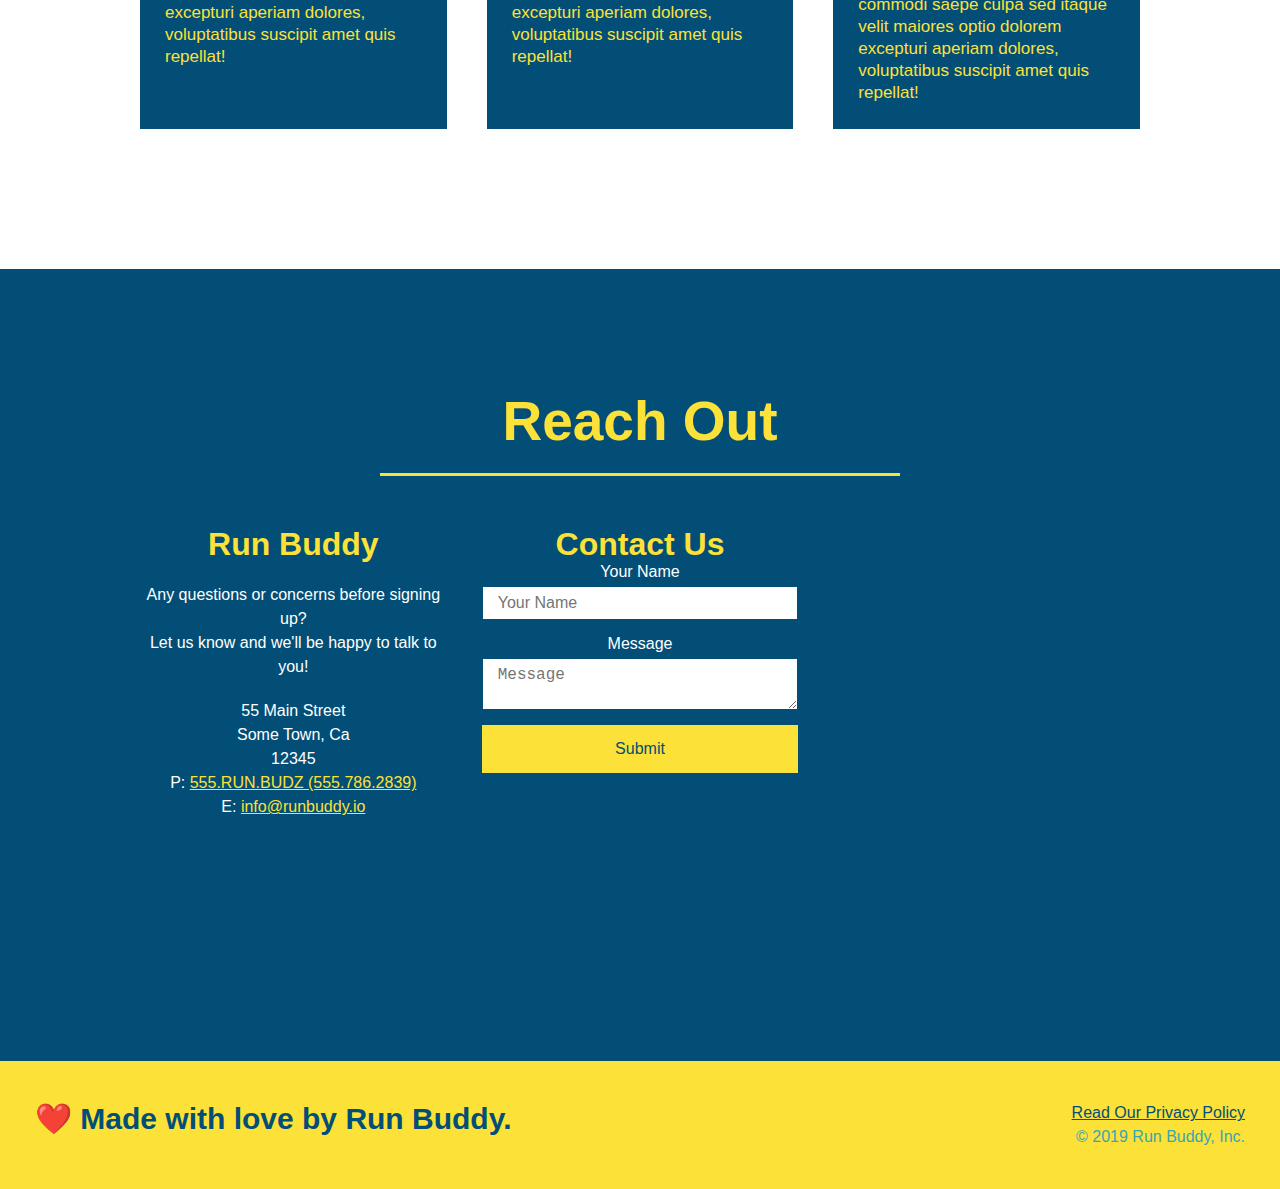
==== commit 98715bea: "fixed map" ====
--- a/index.html
+++ b/index.html
@@ -42,7 +42,7 @@
           probably haven't heard of them yr banh mi asymmetrical art party selvage letterpress High Life.
         </p>
       </div>
-<section>
+
     <div class="hero-form">
     <div>
         <h3>Get Started Today</h3>
@@ -74,7 +74,6 @@
     </form>
     </div>  
 </section>
-</section>
 <!--end hero-->
 
 <!--"what we do" section-->
@@ -157,6 +156,9 @@
     </div>
   </div>
 
+</section>
+</section>
+
 <!--"meet the trainers" section-->
 
 <section id="your-trainers">
@@ -206,6 +208,8 @@
     </div>
   </article>
 </div>
+</section>
+</section>
 
 
 
@@ -213,11 +217,14 @@
 
 <!--"reach out" section-->
 <section id="reach-out" class="contact">
-    <div class="flex-row">
-    <h2 class="section-title secondary-border">
-    Reach Out</h2>
-    </h2>
-    </div>
+<section>
+    <div class="flex-row">
+        <h2 class="section-title secondary-border">
+            Reach Out</h2>
+        </h2>
+    </div>
+    
+
     <div class="contact-info">
         <div>
           <h3>Run Buddy</h3>
@@ -256,8 +263,9 @@
       
       </div>
 </section>
-
+</section>
 <!--footer-->
+
 <footer>
     <h2>❤️ Made with love by Run Buddy.</h2>
     <div>
--- a/assets/css/style.css
+++ b/assets/css/style.css
@@ -277,43 +277,51 @@
 }
 
 /* REACH OUT STYLES START */
+
 .contact {
-    background: #024e76;
-  }
+  text-align: center;
+  background: #024e76;
+}
 
 .contact h2 {
-    color: #fce138;
-  }
+  color: #fce138;
+}
 
 .contact-info {
   display: flex;
   justify-content: space-between;
   flex-wrap: wrap;
 }
-
-
-
-  .contact-info iframe {
-    height: 400px;
-  }
-  
-  .contact-info div {
-    color: white;
-  }
-
-  .contact-info h3 {
-    color: #fce138;
-    font-size: 32px;
-  }
-  
-  .contact-info p, .contact-info address {
-    margin: 20px 0;
-    line-height: 1.5;
-    font-size: 16px;
-    font-style: normal;
-  }
-
-  .contact-form input, .contact-form textarea {
+.contact-info > * {
+  flex: 1;
+  margin: 15px;
+}
+
+.contact-info iframe {
+  height: 400px;
+  
+}
+
+.contact-info div {
+  color: white;
+}
+
+.contact-info h3 {
+  color: #fce138;
+  font-size: 32px;
+}
+
+.contact-info p, .contact-info address {
+  margin: 20px 0;
+  line-height: 1.5;
+  font-size: 16px;
+  font-style: normal;
+}
+
+.contact-info a {
+  color: #fce138;
+}
+.contact-form input, .contact-form textarea {
   border: 1px solid #024e76;
   display: block;
   padding: 7px 15px;
@@ -322,40 +330,129 @@
   width: 100%;
   margin-bottom: 15px;
   margin-top: 5px;
-    }
-
-  .contact-form button {
-    width: 100%;
-    border: none;
-    background: #fce138;
-    color: #024e76;
+}
+
+.contact-form button {
+  width: 100%;
+border: none;
+background: #fce138;
+color: #024e76;
+text-align: center;
+padding: 15px 0;
+font-size: 16px;
+}
+  
+
+  /* REACH OUT STYLES END */
+
+  .flex-row {
+    display: flex;
+  }
+
+ 
+  @media screen and (max-width: 980px) {
+    header {
+      padding-bottom: 0;
+      justify-content: center;
+    }
+  
+    header h1 {
+      width: 100%;
+      text-align: center;
+    }
+  
+    header nav ul {
+      margin-top: 20px;
+      width: 100%;
+      justify-content: center;
+    }
+  
+    header nav ul li a {
+      font-size: 20px;
+    }
+  
+    footer h2, footer div {
+      text-align: center;
+      width: 100%;
+    }
+    .hero-cta, .hero-form {
+      width: 100%;
+    }
+    
+    .hero-cta {
+      text-align: center;
+    }
+    .section-title {
+      width: 80%;
+    }
+    
+    .trainer {
+      flex: 0 70%;
+    }
+    
+    .contact-info iframe{
+      flex: 1 100%;
+    }
+  }
+
+
+
+@media screen and (max-width: 768px) {
+  
+  section {
+    padding: 30px 15px;
+  }
+
+  .step h3 {
+    flex: 1 100%;
     text-align: center;
-    padding: 15px 0;
-    font-size: 16px;
-
-  }
-  
-  .contact-info a {
-    color: #fce138;
-  }
-  
-  /* REACH OUT STYLES END */
-
-  .flex-row {
-    display: flex;
-  }
-
- 
-@media screen and (max-width: 980px) {
-
-}
-
-
-@media screen and (max-width: 768px) {
+  }
+
+  .step-info {
+    flex: 2 100%;
+    text-align: center;
+    justify-content: center;
+  }
+
+  .step-img {
+    flex: 0 32%;
+    margin-right: 0;
+    margin-top: 15px;
+    margin-bottom: 15px;
+  }
+
+  .step-text {
+    flex: 100%;  
+  }
 
 }
 
 /* MEDIA QUERY FOR MOBILE PHONES AND SMALLER */
 @media screen and (max-width: 575px) {
-
+    .hero-form button {
+      width: 100%;
+    }
+  
+    .section-title {
+      width: 95%;
+    }
+  
+    .intro p {
+      width: 100%;
+    }
+  
+    .trainer {
+      flex: 0 100%;
+    }
+  
+    .contact-info {
+      text-align: center;
+    }
+  
+    .contact-info > * {
+      flex: 0 100%;
+    }
+    .contact-form {
+      order: 3;
+    }
 }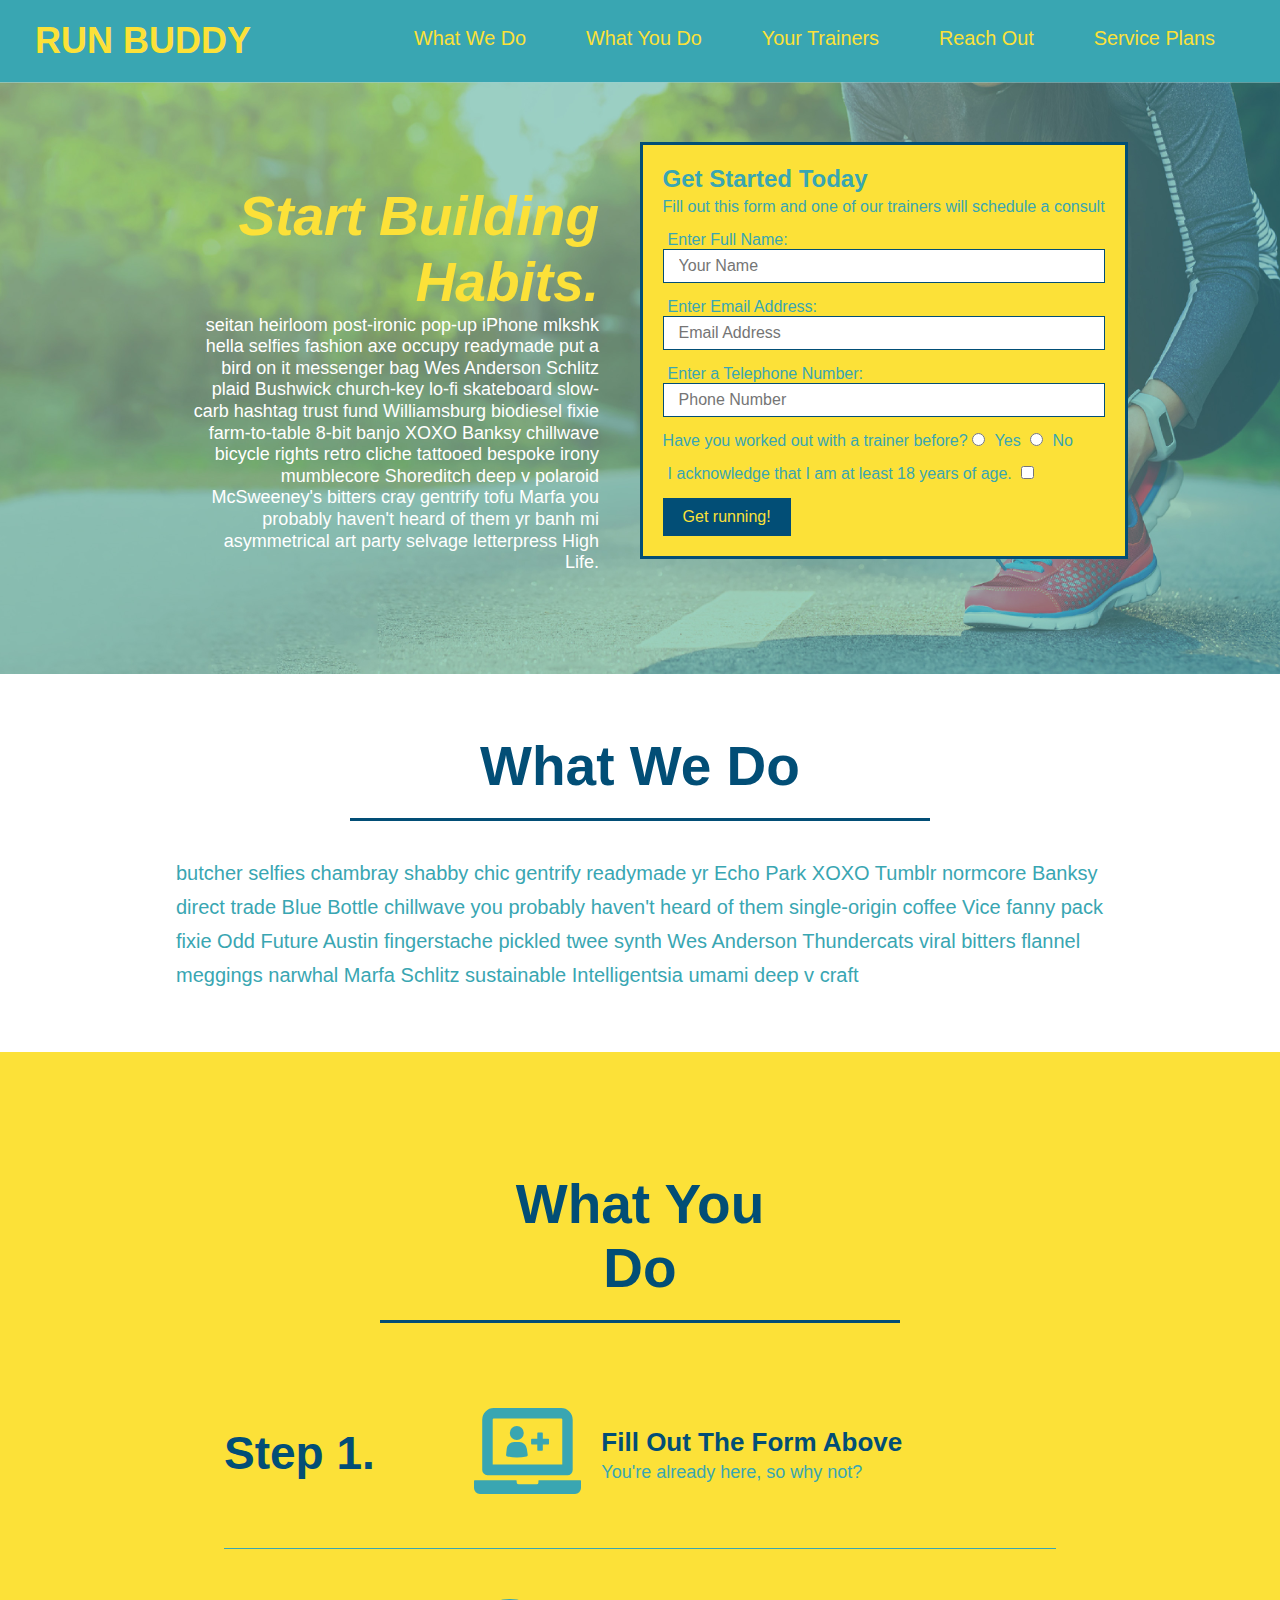
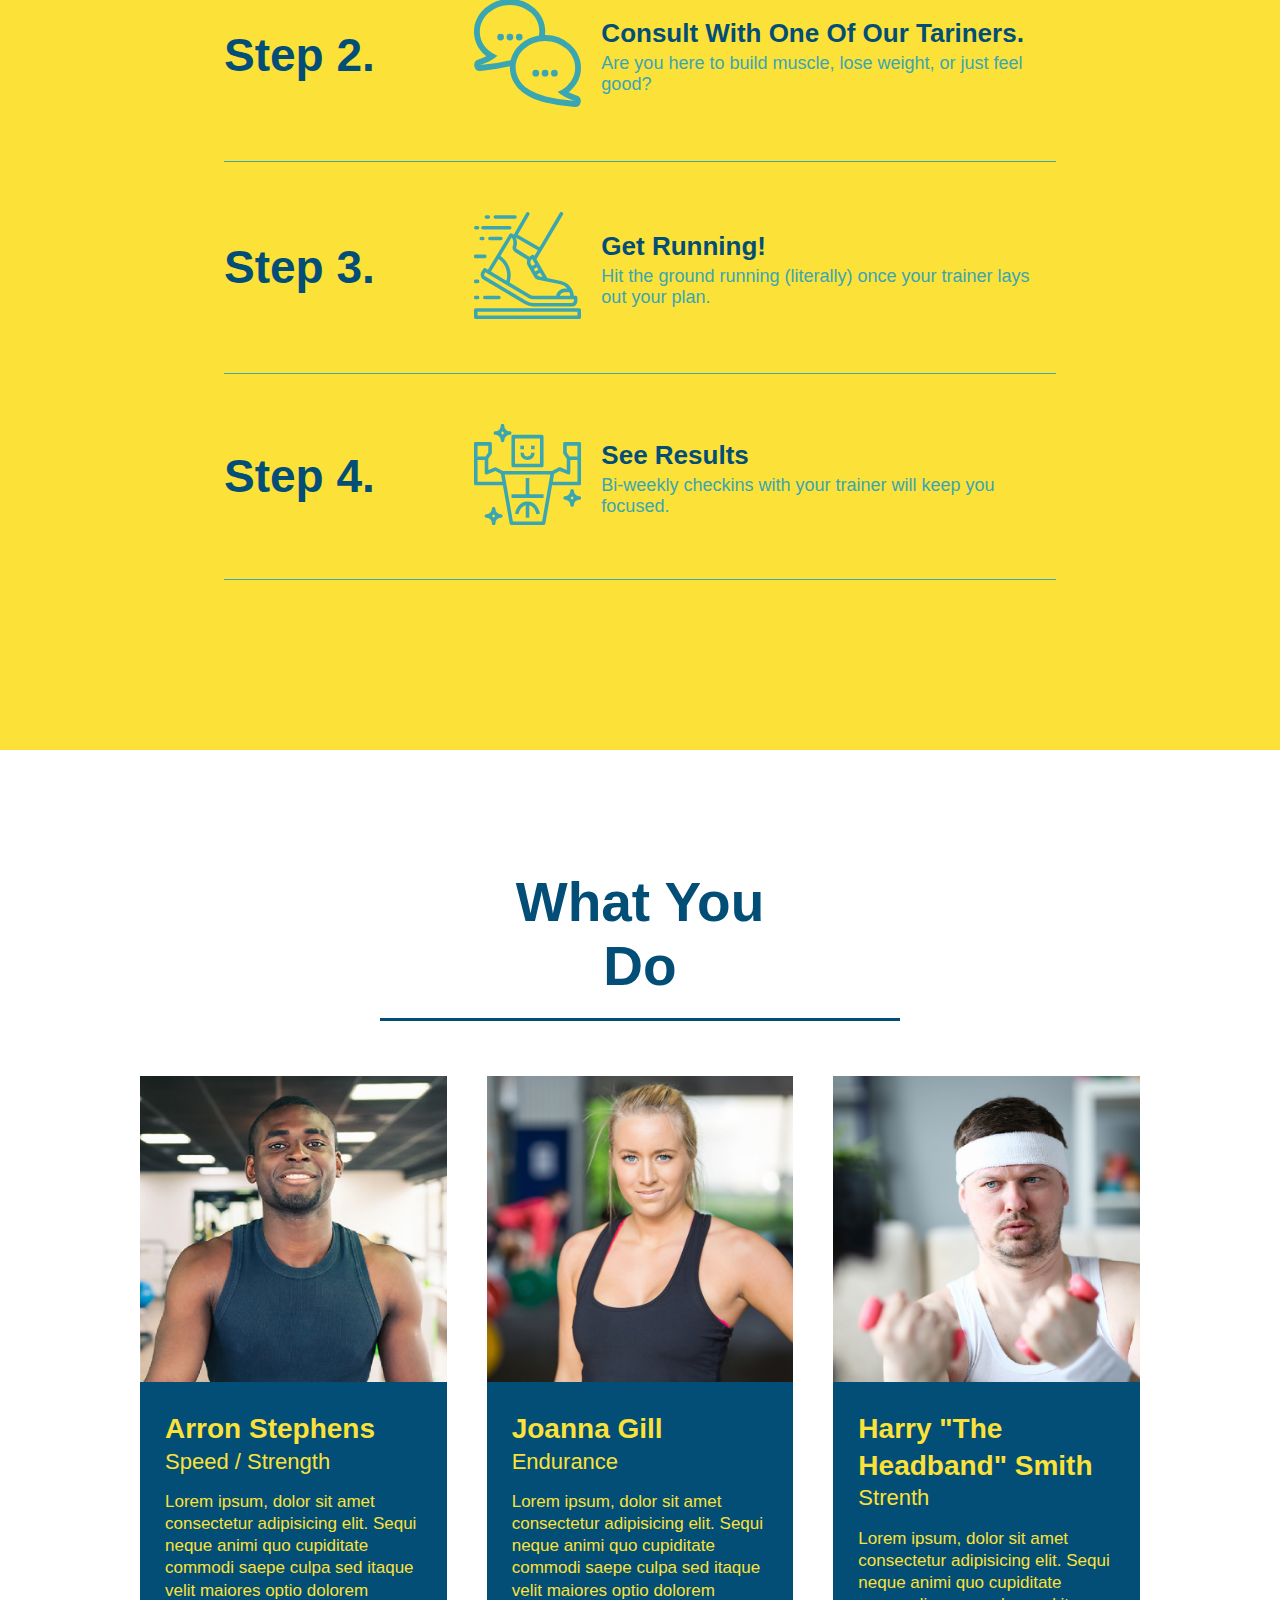
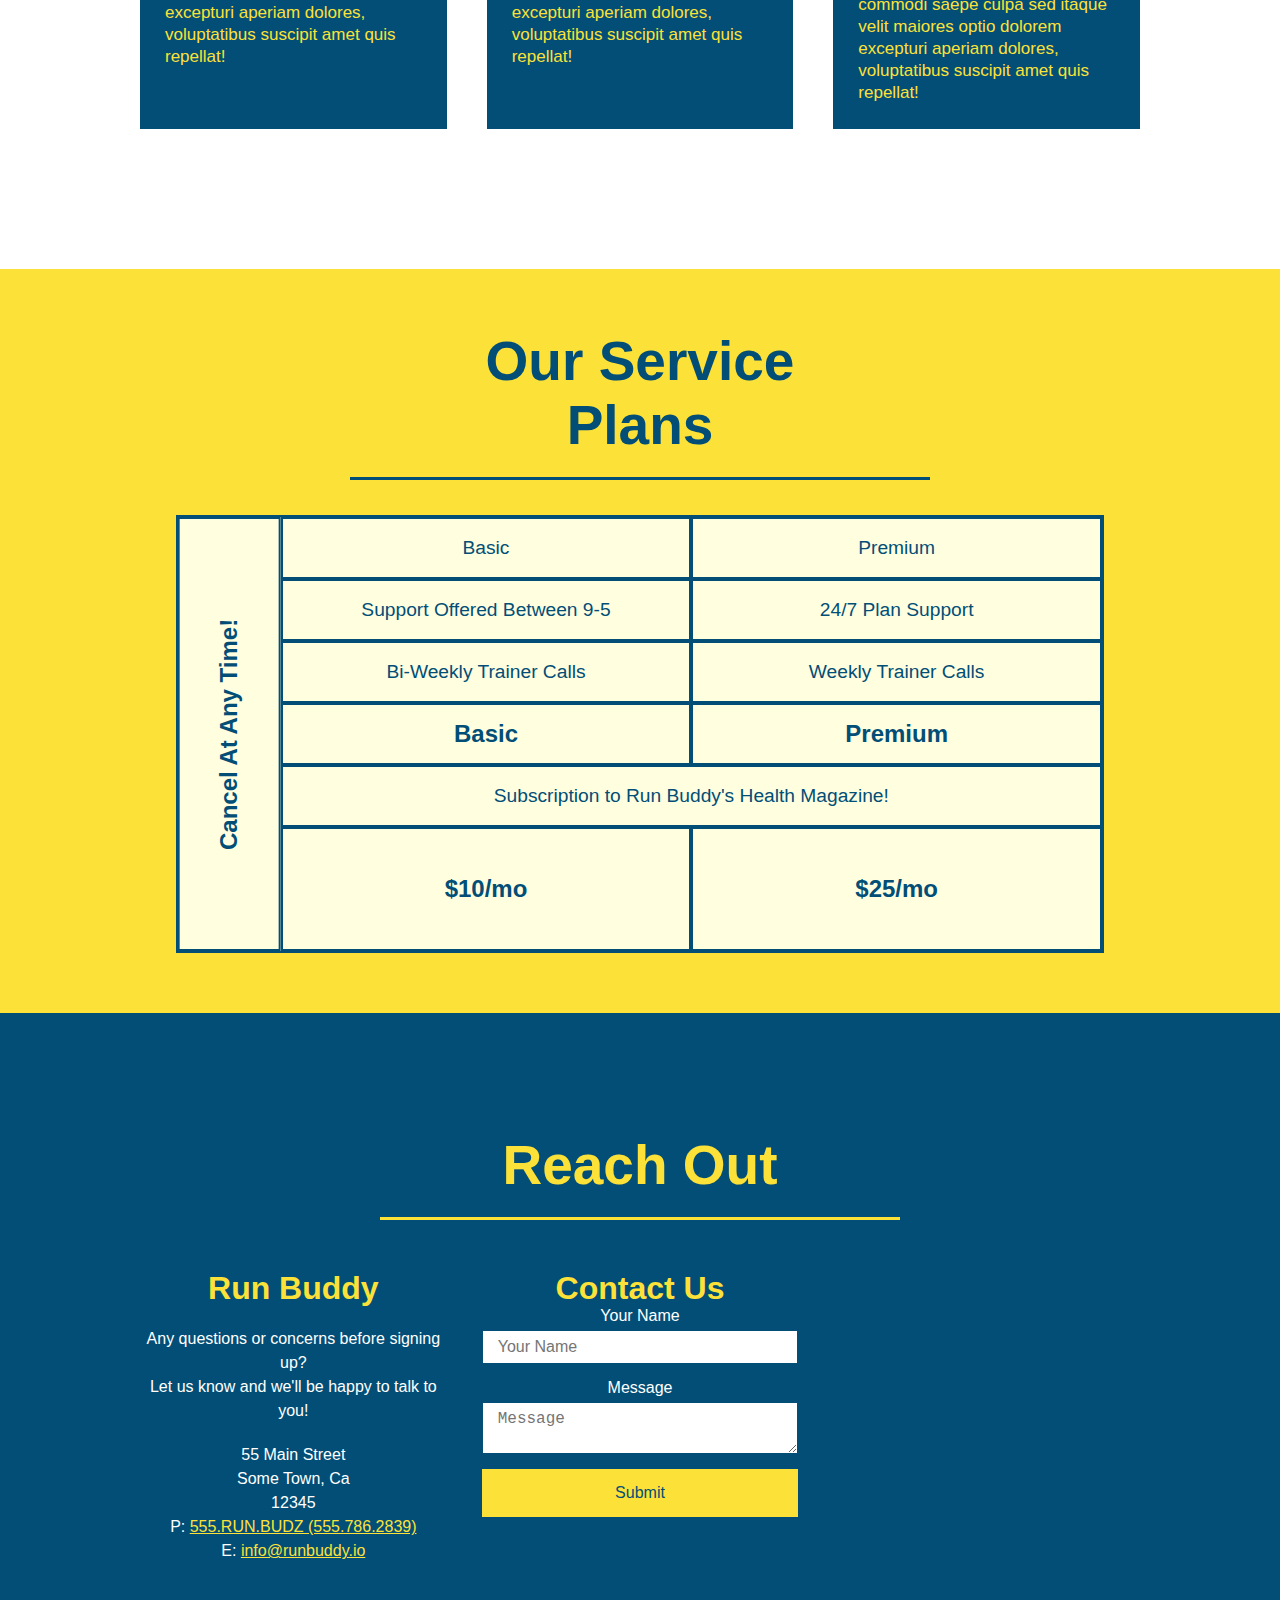
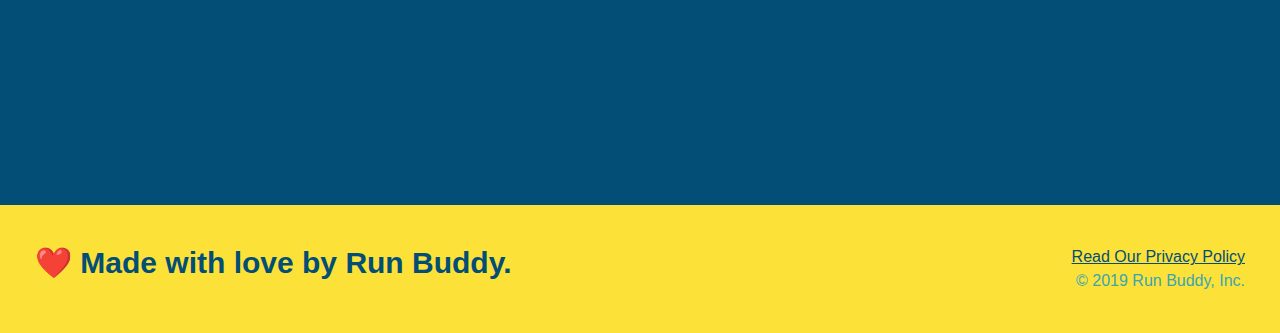
==== commit 9c4a9cd9: "added service table comparison" ====
--- a/index.html
+++ b/index.html
@@ -26,6 +26,9 @@
             </li>
             <li>
                 <a href="#reach-out">Reach Out</a>
+            </li>
+            <li>
+            <a href="#service-plans">Service Plans</a>
             </li>
         </ul>
 </nav>
@@ -216,6 +219,67 @@
 
 
 <!--"reach out" section-->
+<section id="service-plans" class="services">
+    <div class="flex-row">
+    <h2 class="section-title secondary-border">
+      Our Service Plans
+    </h2>
+    </div>
+    <div class="service-grid-wrapper">
+        <div class="service-grid-container">
+            <!-- Headers -->
+<div class="service-grid-item basic">
+    Basic
+  </div>
+  <div class="service-grid-item premium">
+    Premium
+  </div>
+  <!-- Body -->
+  <div class="service-grid-item basic">
+    Support Offered Between 9-5
+  </div>
+  
+  <div class="service-grid-item premium">
+    24/7 Plan Support
+  </div>
+  
+  <div class="service-grid-item basic">
+    Bi-Weekly Trainer Calls
+  </div>
+  
+  <div class="service-grid-item premium">
+    Weekly Trainer Calls
+  </div>
+  
+  <div class="service-grid-item grid-head basic">
+    Basic
+  </div>
+  
+  <div class="service-grid-item grid-head premium">
+    Premium
+  </div>
+  
+  <div class="service-grid-item both">
+    Subscription to Run Buddy's Health Magazine!
+  </div>
+  
+  <div class="service-grid-item grid-price basic">
+    $10/mo
+  </div>
+  <div class="service-grid-item grid-price premium">
+    $25/mo
+  </div>
+  
+  <div class="service-grid-item cancel">
+    Cancel At Any Time!
+  </div>
+
+  
+      
+        </div> <!-- div service-grid-container -->
+      </div> <!-- div service-grid-wrapper -->
+  </section>
+</section>
 <section id="reach-out" class="contact">
 <section>
     <div class="flex-row">
--- a/assets/css/style.css
+++ b/assets/css/style.css
@@ -455,4 +455,78 @@
     .contact-form {
       order: 3;
     }
+}
+
+/* SERVICE STYLES BEGIN */
+.services {
+  background: #fce138; 
+}
+
+.service-grid-wrapper {
+  display: flex;
+  width: 100%;
+  justify-content: center;
+}
+.service-grid-container {
+  background: lightyellow;
+  width: 80%;
+  display: grid;
+  /* repeat(iterator, size) */
+  grid-template-columns: 1fr repeat(2, 4fr);
+  grid-template-rows: repeat(5, 1fr) 2fr;
+  border: 2px solid #024e76;
+  color:  #024e76;
+  font-size: 1.2rem;
+}
+
+.service-grid-item {
+  padding: 15px 0;
+  border: 2px solid #024e76;
+  display: flex;
+  align-items: center;
+  justify-content: center;
+  text-align: center;
+}
+
+/* specific match */
+.service-grid-item.basic {
+  grid-column: 2 / span 1;
+}
+
+.service-grid-item.both {
+  grid-column: 2 / span 2;
+}
+
+.service-grid-item.cancel {
+  writing-mode: vertical-lr;
+  grid-column: 1;
+  grid-row: 1 / -1;
+  transform: rotate(180deg);
+}
+
+.grid-head, .grid-price, .service-grid-item.cancel {
+  font-size: 1.5rem;
+  font-weight: bold;
+}
+
+@media screen and (max-width: 768px) {
+
+  .service-grid-container {
+    grid-template-columns: 1fr 1fr;
+  }
+
+  .service-grid-item.basic {
+    grid-column: 1;
+  }
+
+  .service-grid-item.both {
+    grid-column: 1 / -1;
+  }
+
+  .service-grid-item.cancel {
+    transform: none;
+    writing-mode: unset;
+    grid-column: 1 / -1;
+    grid-row: -1;
+  }
 }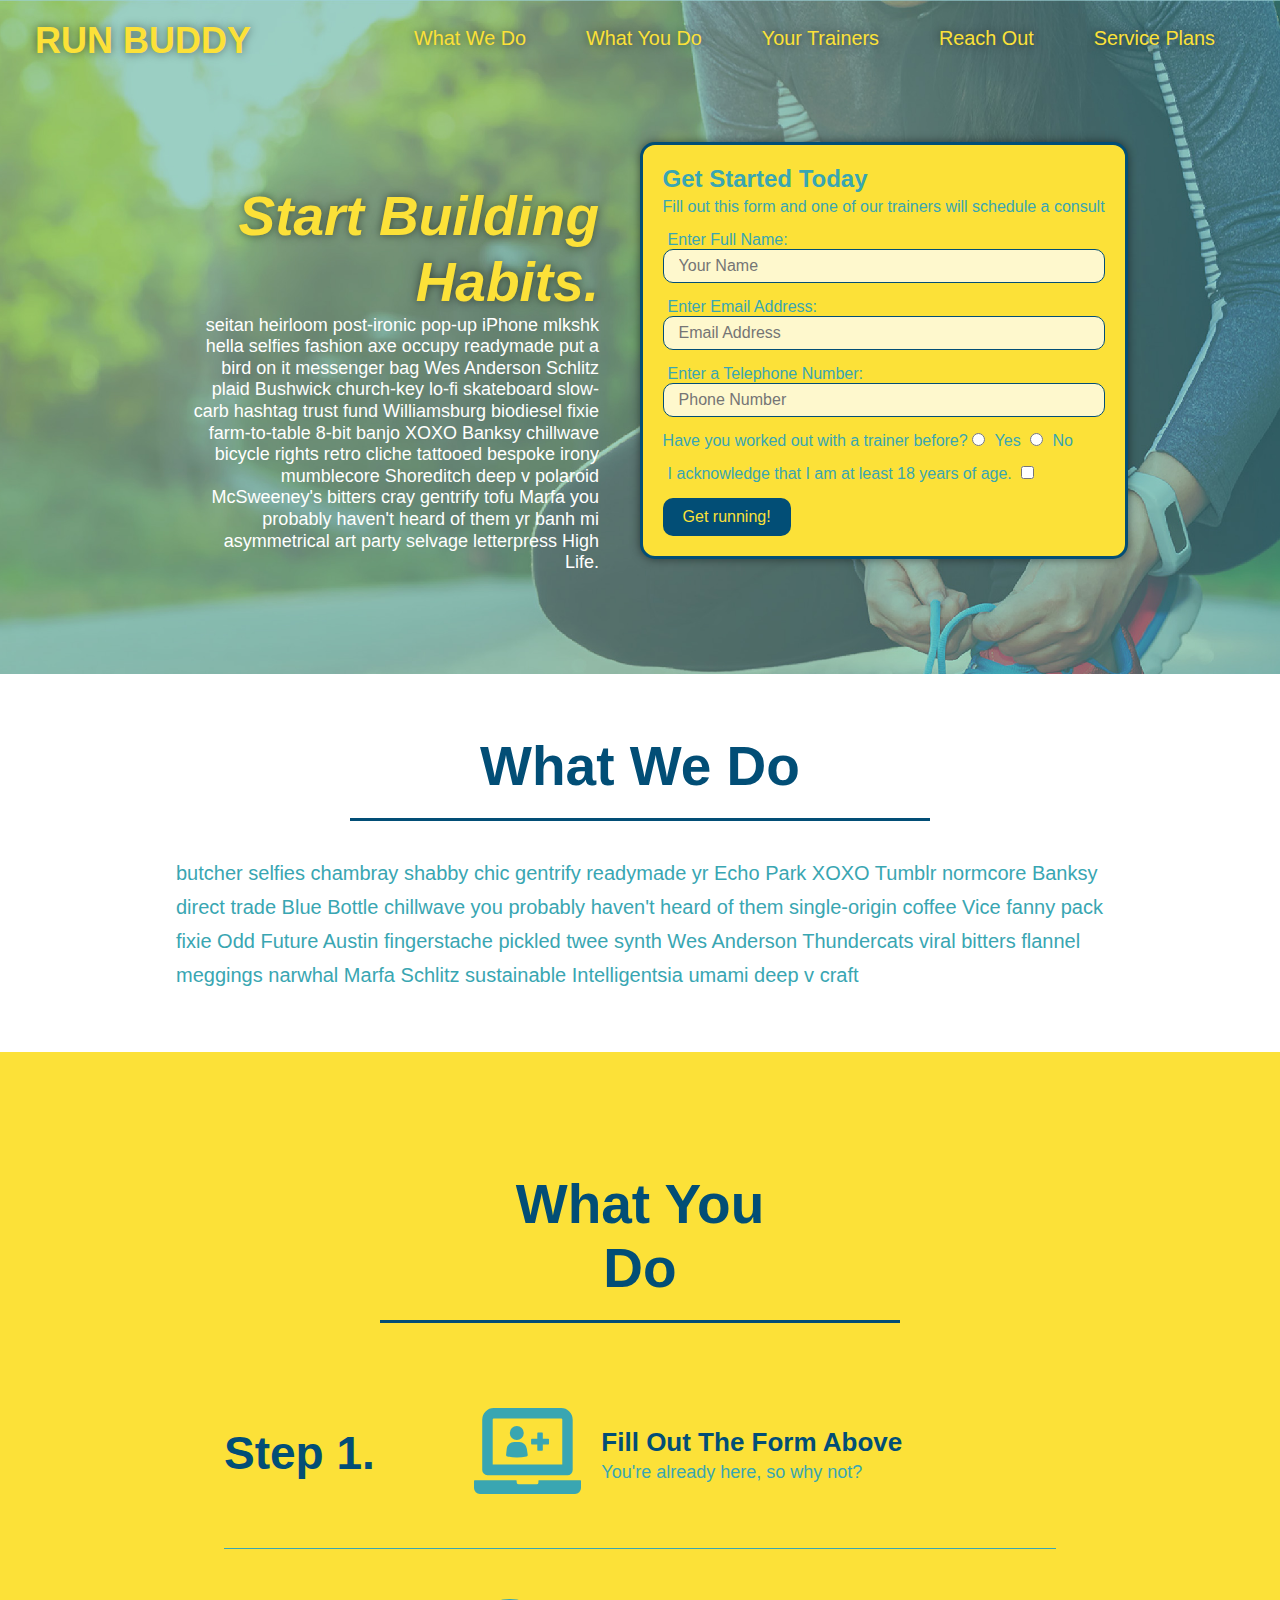
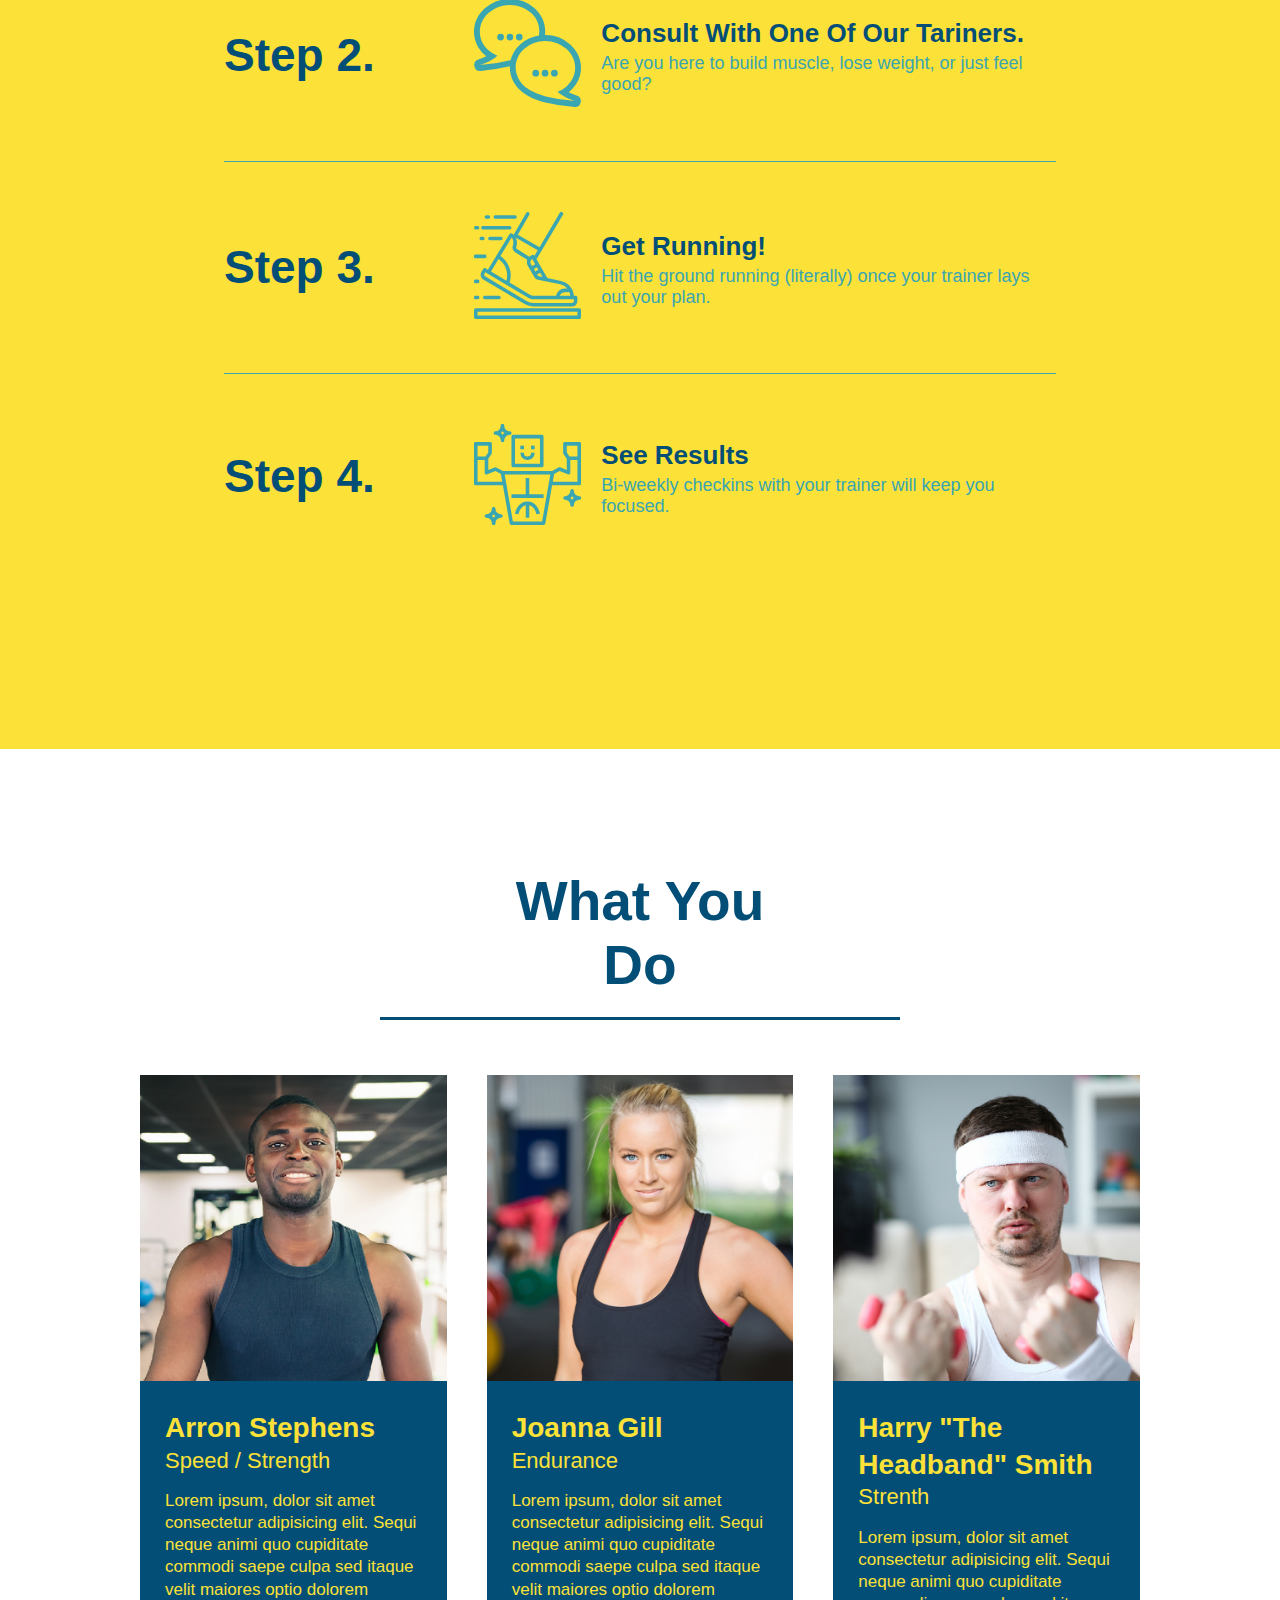
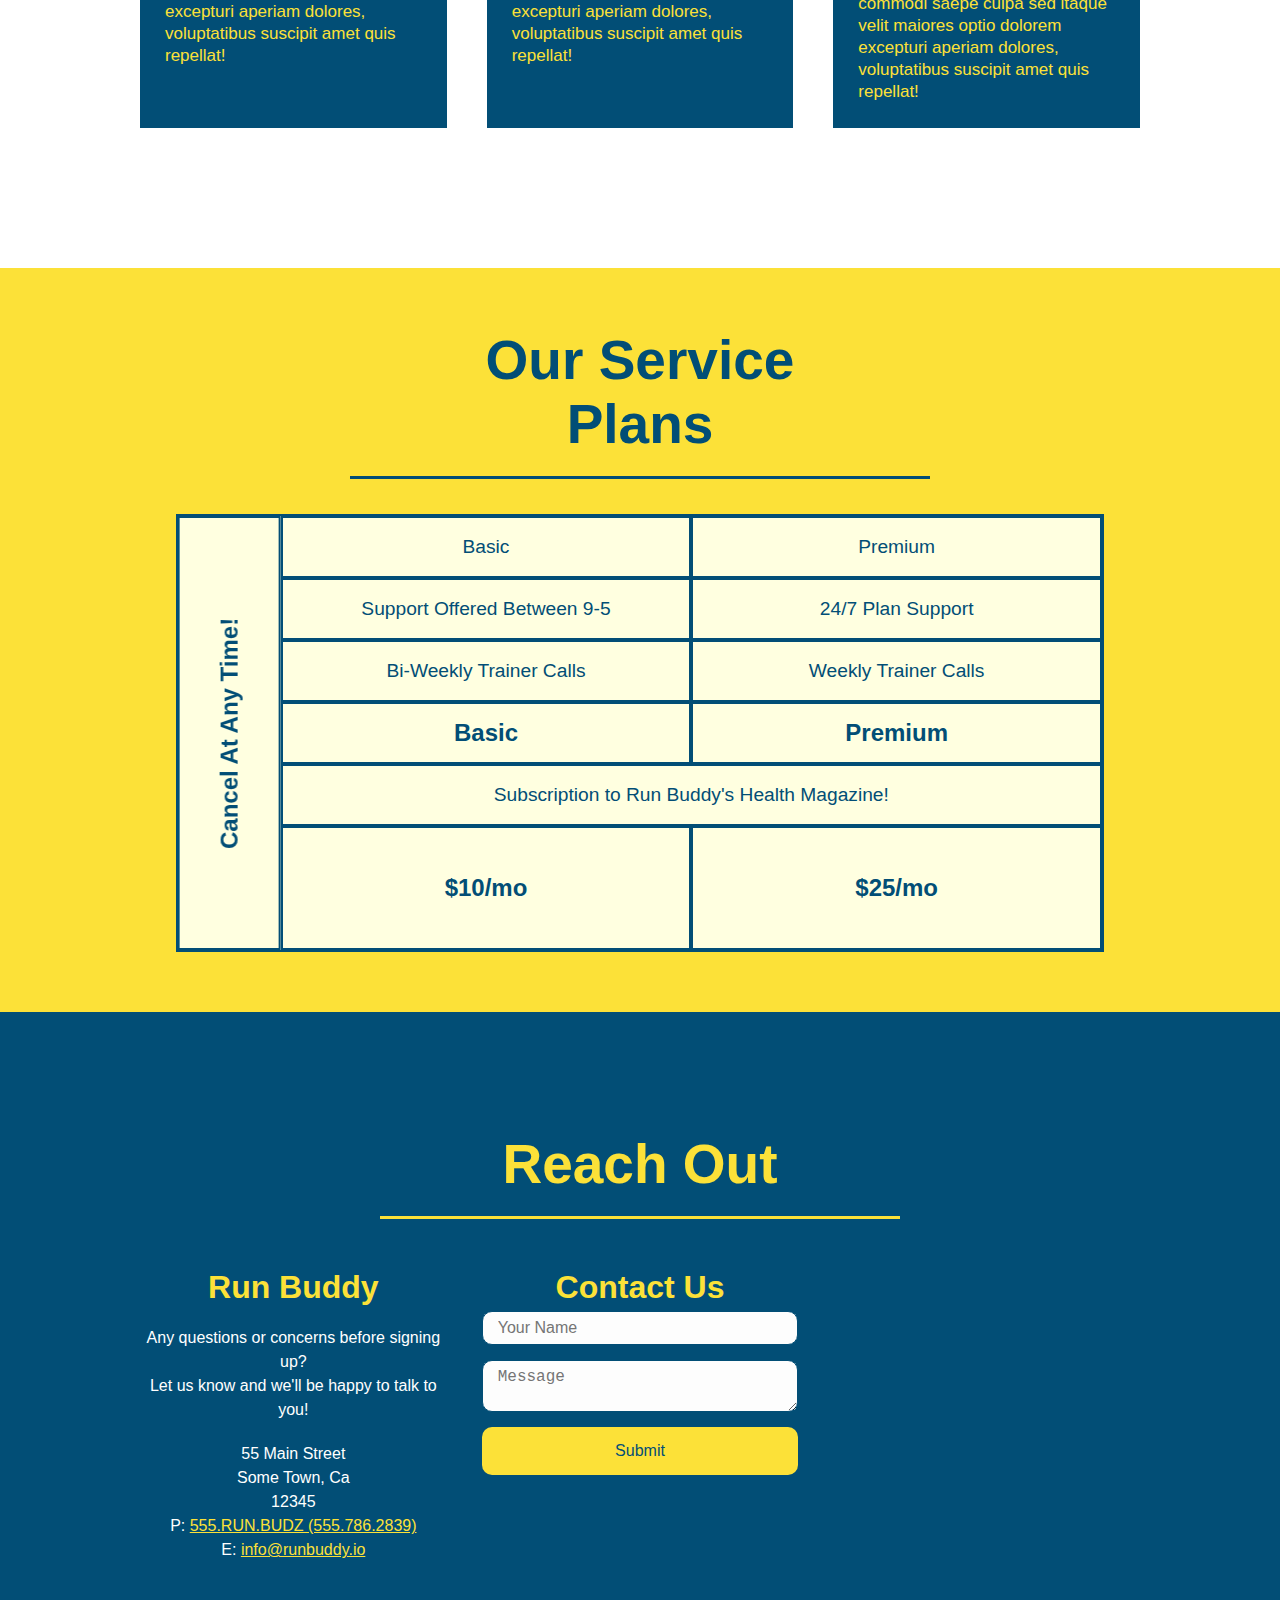
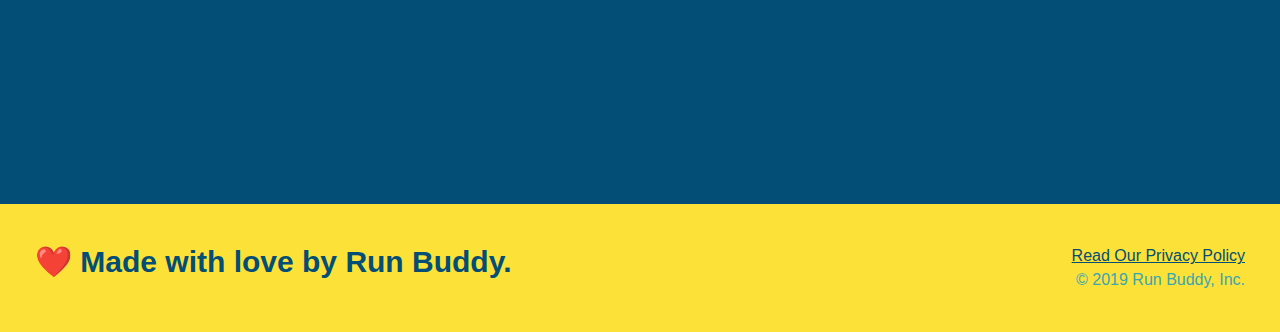
==== commit 8771a38d: "styling the states" ====
--- a/index.html
+++ b/index.html
@@ -311,10 +311,10 @@
         <div class="contact-form">
           <h3>Contact Us</h3>
           <form>
-            <label for="contact-name">Your Name</label>
+            <label for="contact-name"></label>
             <input type="text" id="contact-name" placeholder="Your Name" />
       
-            <label for="contact-message">Message</label>
+            <label for="contact-message"></label>
             <textarea id="contact-message" placeholder="Message"></textarea>
       
             <button type="submit">Submit</button>
--- a/assets/css/style.css
+++ b/assets/css/style.css
@@ -8,11 +8,19 @@
 }
 
 header {
+  background-image: url("../images/hero-bg.jpg");
+  background-size: cover;
+  background-attachment: fixed;
+  background-position: 80%;
   padding: 20px 35px;
   background-color: #39a6b2;
   display: flex;
   justify-content: space-between;
   flex-wrap: wrap;
+  position: -webkit-sticky;
+  position: sticky;
+  top: 0;
+=;
 }
 
 header h1 {
@@ -20,6 +28,7 @@
     margin: 0;
     font-size: 36px;
     color: #fce138;
+    text-shadow: 0 0 10px rgba(0, 0, 0, 0.5);
   }
 
   
@@ -44,6 +53,7 @@
   margin: 0 30px;
   font-weight: lighter;
   font-size: 1.55vw;
+  text-shadow: 0 0 10px rgba(0, 0, 0, 0.5);
 }
 
 body {
@@ -79,11 +89,13 @@
 .hero {
     background-image: url("../images/hero-bg.jpg");
     background-size: cover;
-    background-position: center;
+    background-attachment: fixed;
+    background-position: 80%;
     display: flex;
     justify-content: center;
     flex-wrap: wrap;
-    align-items: flex-start
+    align-items: flex-start;
+
     }
 
   .hero-cta {
@@ -99,6 +111,7 @@
     font-style: italic;
     font-size: 55px;
     color: #fce138;
+    text-shadow: 0 0 10px rgba(0, 0, 0, 0.5);
   }
 
   /* Hero Style End */
@@ -110,6 +123,8 @@
     widows: 40%;
     margin: 3.5%
     color: #024e76;
+    box-shadow: 0 0 10px rgba(0, 0, 0, 0.5);
+    border-radius: 15px;
   }
 
 .hero-form h3 {
@@ -129,6 +144,12 @@
     color: #024e76;
     width: 100%;
     margin-bottom: 15px;
+    border-radius: 10px;
+    background-color: rgba(255,255,255, 0.75);
+}
+.form-input:focus {
+  background-color: rgba(255,255,255, 1);
+  outline: none;
 }
 
 .hero-form label {
@@ -141,6 +162,7 @@
     border: none;
     padding: 10px 20px;
     font-size: 16px; 
+    border-radius: 10px;
 }
 /* HERO STYLES END */
 
@@ -207,11 +229,14 @@
     margin: 50px auto;
     padding-bottom: 50px;
     width: 80%;
-    border-bottom: 1px solid #39a6b2;
     display: flex;
     flex-wrap: wrap;
     align-items: center;
     justify-content: space-between;
+  }
+
+  .step:not(:last-child) {
+    border-bottom: 1px solid #39a6b2;
   }
   
   .step-img {
@@ -330,6 +355,7 @@
   width: 100%;
   margin-bottom: 15px;
   margin-top: 5px;
+  border-radius: 10px;
 }
 
 .contact-form button {
@@ -340,6 +366,18 @@
 text-align: center;
 padding: 15px 0;
 font-size: 16px;
+border-radius: 10px;
+}
+
+.contact-form input, .contact-form textarea {
+  background-image: url("../images/th.jfif");
+  background-color: rgba(255,255,255, 0.75);
+}
+
+/* create a new css rule for focus state */
+.contact-form input:focus, .contact-form textarea:focus {
+  background-color: rgba(255,255,255, 1);
+  outline: none;
 }
   
 
@@ -354,6 +392,7 @@
     header {
       padding-bottom: 0;
       justify-content: center;
+      position: relative
     }
   
     header h1 {
@@ -382,6 +421,23 @@
     .hero-cta {
       text-align: center;
     }
+
+    header nav ul li a:hover {
+      background: #fce138;
+      color: #024e76;
+      border-radius: 15px;
+      text-shadow: none;
+    }
+    
+    .hero-form button:hover {
+      background-color: #39a6b2;  
+    }
+    
+    .contact-form button:hover {
+      color: #fce138;
+      background: #39a6b2;
+    }
+
     .section-title {
       width: 80%;
     }
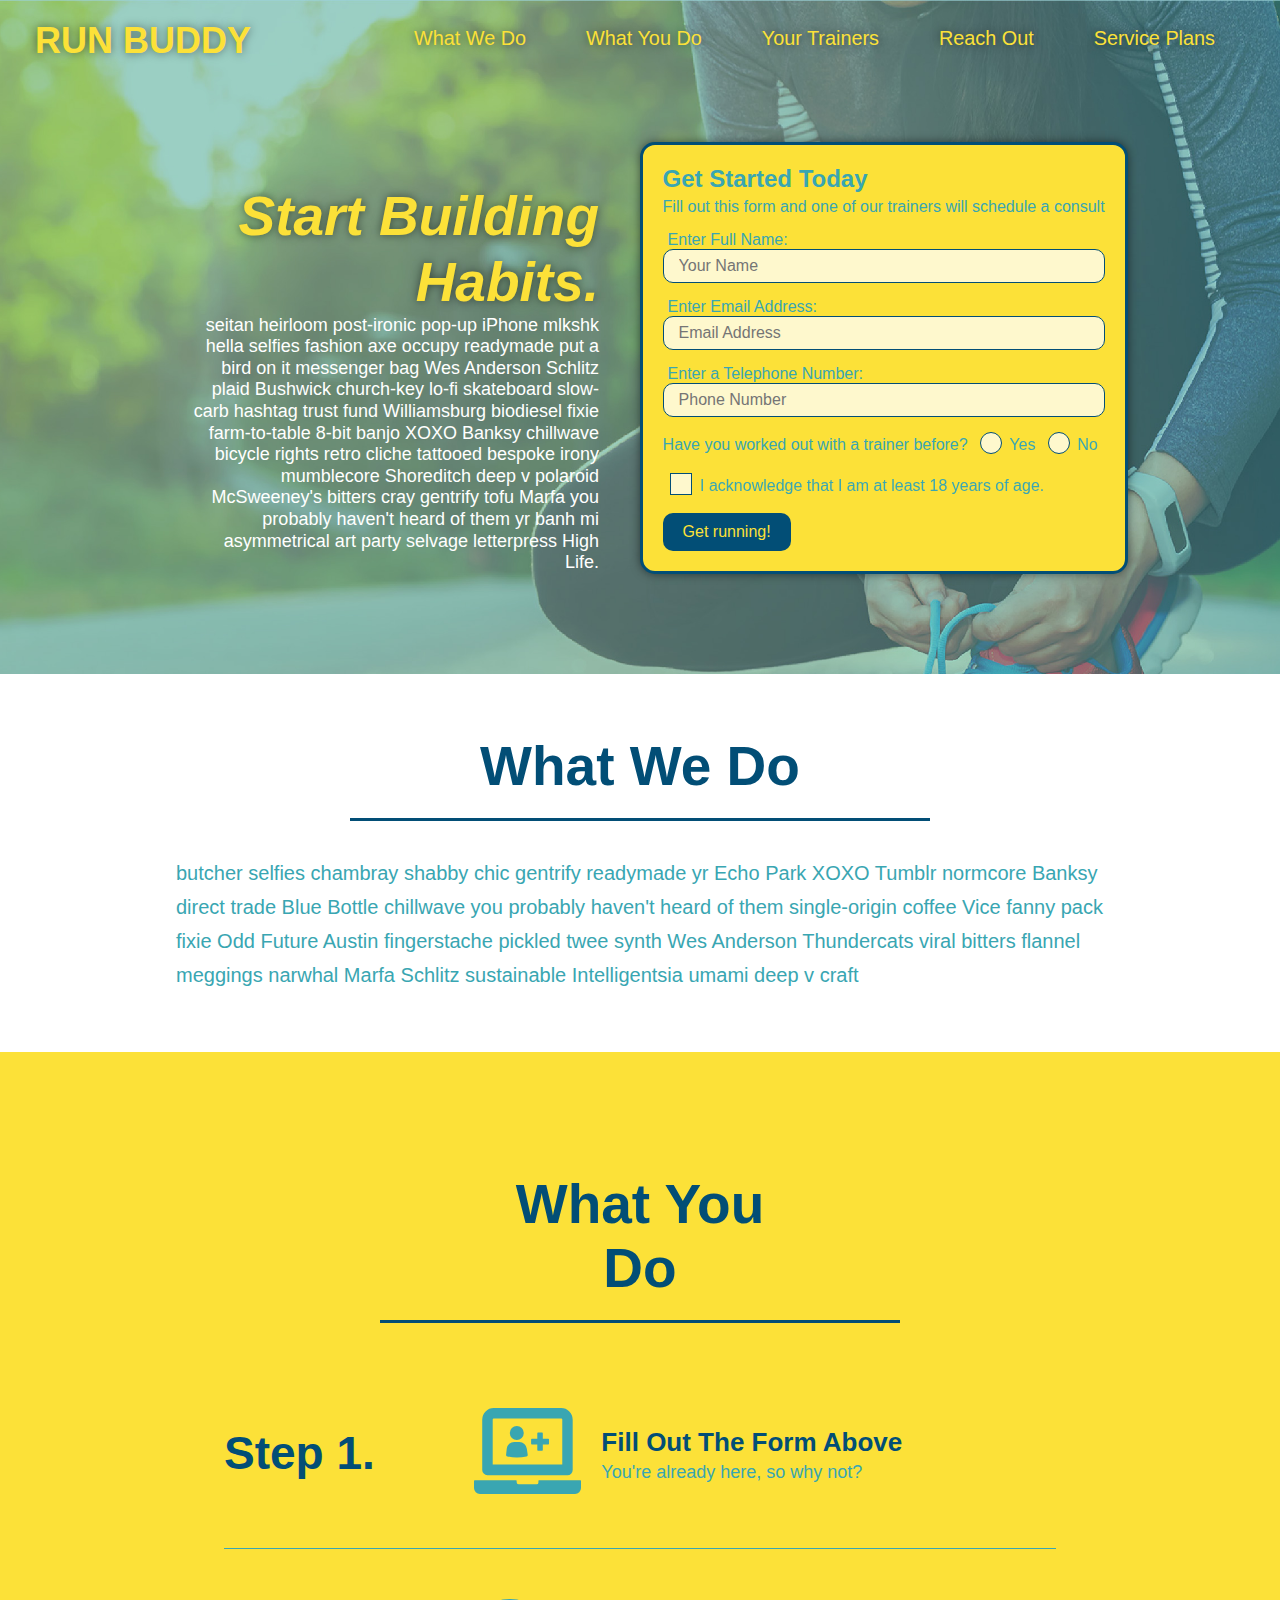
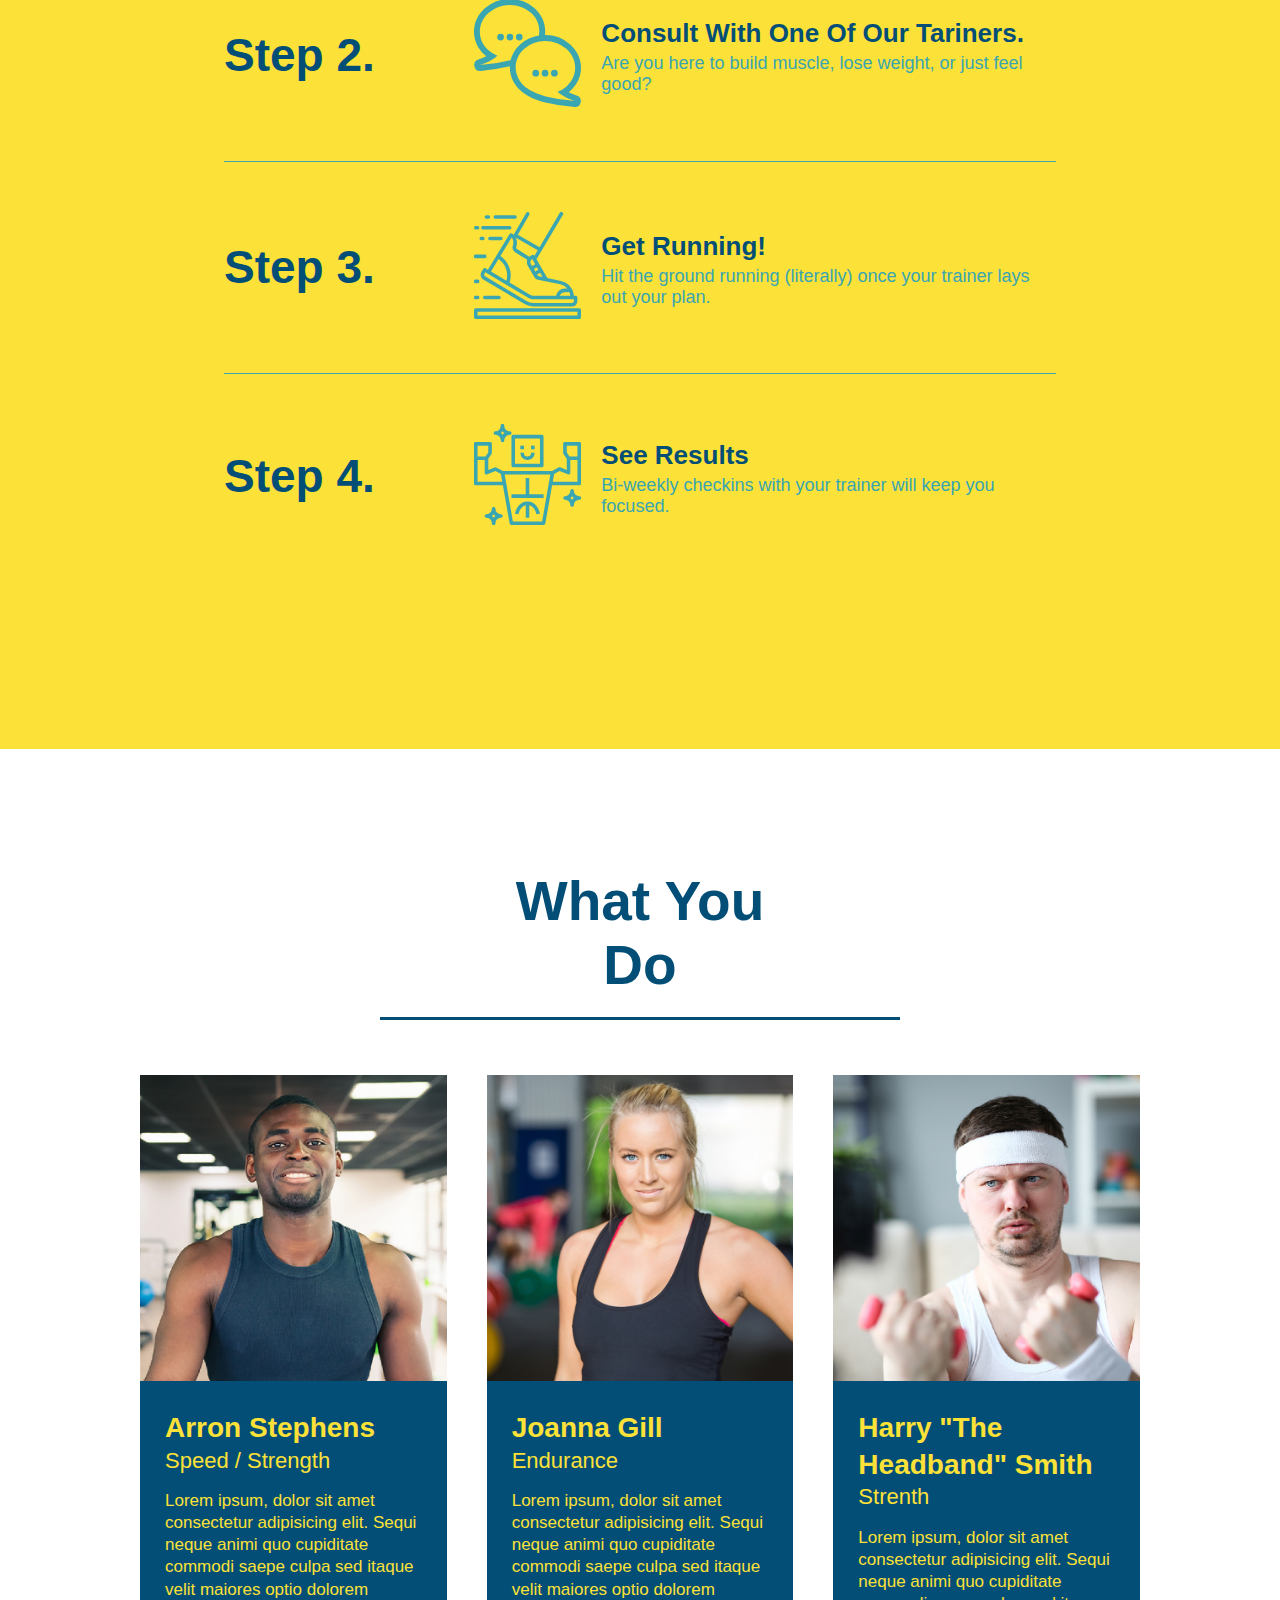
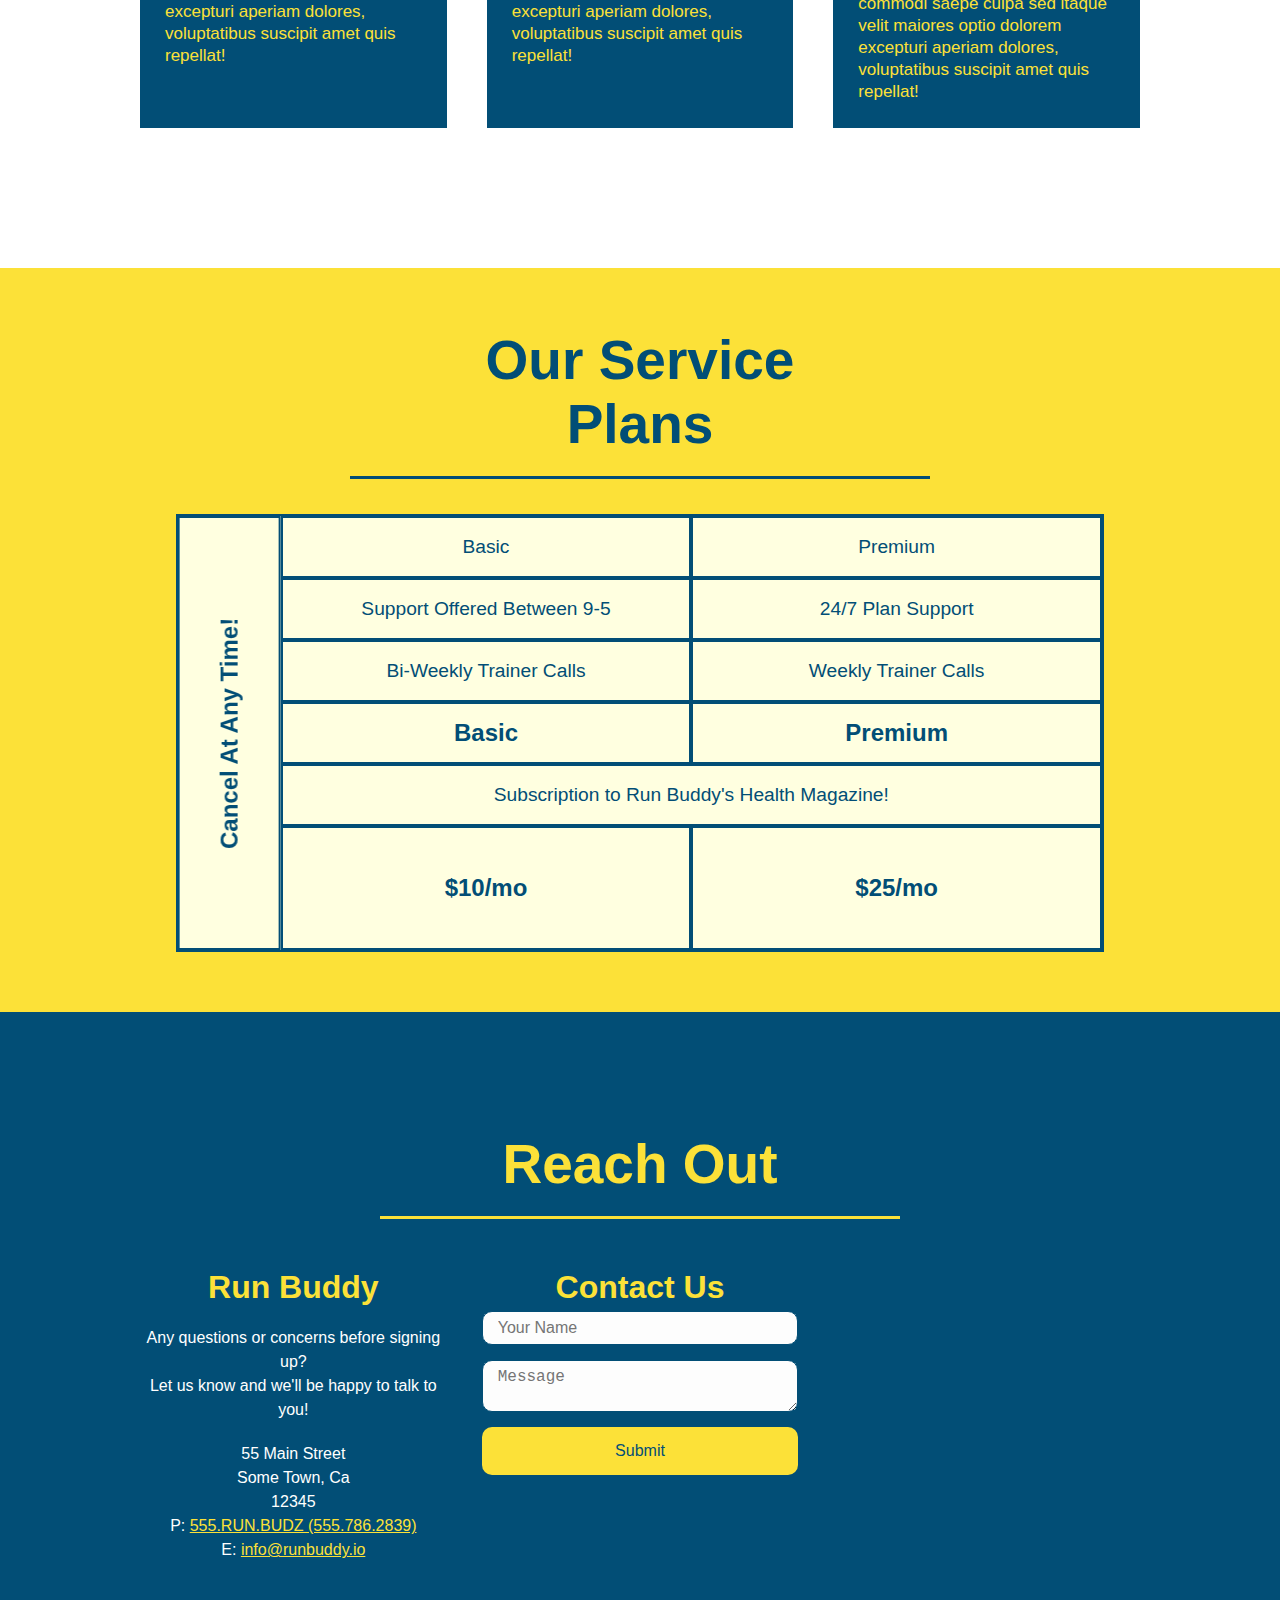
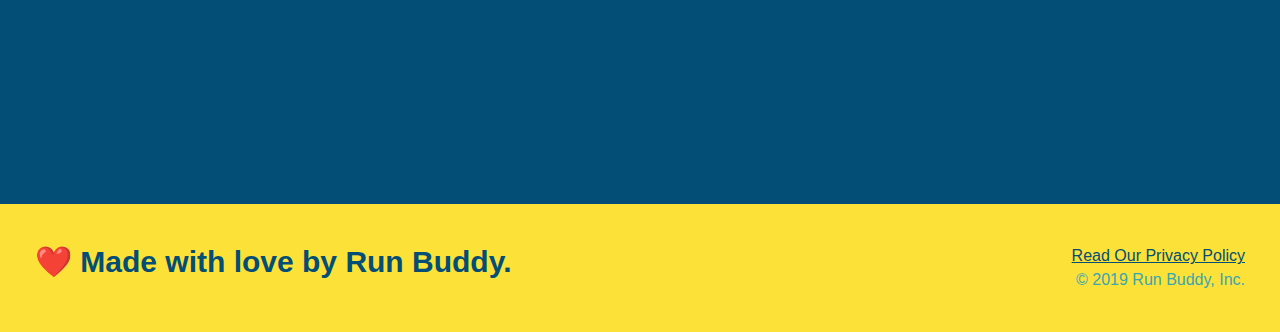
==== commit 0d32ac13: "final css touches" ====
--- a/index.html
+++ b/index.html
@@ -60,17 +60,22 @@
         <input type="tel" placeholder="Phone Number" name="phone" id="phone" class="form-input" />
         <p>
             Have you worked out with a trainer before?
-            <input type="radio" name="trainer-confirm" id="trainer-yes" />
-            <label for="trainer-yes">Yes</label>
-            <input type="radio" name="trainer-confirm" id="trainer-no" />
-            <label for="trainer-no">No</label>
-        </p>
-        <p>
-            <label for="checkbox" >
-                I acknowledge that I am at least 18 years of age.
-            </label>
-            <input type="checkbox" name="age-confirm" id="checkbox" />    
-        </p>
+            <span class="radio-wrapper">
+              <input type="radio" name="trainer-confirm" id="trainer-yes" />
+              <label for="trainer-yes">Yes</label>
+            </span>
+            <span class="radio-wrapper">
+              <input type="radio" name="trainer-confirm" id="trainer-no" />
+              <label for="trainer-no">No</label>
+            </span>
+          </p>
+          <p>
+            <span class="checkbox-wrapper">
+              <input type="checkbox" name="age-confirm" id="checkbox" />
+              <label for="checkbox">I acknowledge that I am at least 18 years of age.</label>
+            </span>
+          </p>
+
         <button type="submit">
         Get running!
         </button>
--- a/assets/css/style.css
+++ b/assets/css/style.css
@@ -5,6 +5,22 @@
     margin: 0;
     padding: 0;
     box-sizing: border-box;
+}
+
+:root {
+  --primary-color: #fce138;
+  --secondary-color: #024e76;
+  --tertiary-color: #39a6b2;
+}
+
+.div {
+  --favorite-color: blue;
+  color: var(--favorite-color);
+  box-shadow: 5px 5px 10px var(--favorite-color);
+  --size-small: 12px;
+  --size-big: 50px;
+  font-size: var(--size-small);
+  margin: var(--size-big) var(--size-small);
 }
 
 header {
@@ -13,13 +29,14 @@
   background-attachment: fixed;
   background-position: 80%;
   padding: 20px 35px;
-  background-color: #39a6b2;
+  background-color: var(--tertiary-color);
   display: flex;
   justify-content: space-between;
   flex-wrap: wrap;
   position: -webkit-sticky;
   position: sticky;
   top: 0;
+  
 =;
 }
 
@@ -27,7 +44,7 @@
     font-weight: bold;
     margin: 0;
     font-size: 36px;
-    color: #fce138;
+    color: var(--primary-color);
     text-shadow: 0 0 10px rgba(0, 0, 0, 0.5);
   }
 
@@ -38,7 +55,7 @@
 
 header a {
     text-decoration: none;
-    color: #fce138;
+    color: var(--primary-color);
 }
 
 header nav ul {
@@ -58,12 +75,12 @@
 
 body {
     /* more on this crazy alphanumerical value in a minute! */
-    color: #39a6b2;
+    color: var(--tertiary-color);
     font-family: Helvetica, Arial, sans-serif;
 }
 
 footer {
-    background: #fce138;
+    background: var(--primary-color);
     width: 100%;
     padding: 40px 35px;
     display: flex;
@@ -71,7 +88,7 @@
     flex-wrap: wrap;
 }
 footer h2 {
-    color: #024e76;
+    color: var(--secondary-color);
     font-size: 30px;
     margin: 0;
 } 
@@ -80,7 +97,7 @@
     text-align: right;
 }
 footer a {
-    color: #024e76;
+    color: var(--secondary-color);
 }
 section {
     padding: 60px;
@@ -110,19 +127,19 @@
   .hero-cta h2 {
     font-style: italic;
     font-size: 55px;
-    color: #fce138;
+    color: var(--primary-color);
     text-shadow: 0 0 10px rgba(0, 0, 0, 0.5);
   }
 
   /* Hero Style End */
 
   .hero-form {
-    border: 3px solid #024e76;
-    background-color: #fce138;
+    border: 3px solid var(--secondary-color);
+    background-color: var(--primary-color);
     padding: 20px;
     widows: 40%;
     margin: 3.5%
-    color: #024e76;
+    color: var(--secondary-color);
     box-shadow: 0 0 10px rgba(0, 0, 0, 0.5);
     border-radius: 15px;
   }
@@ -137,11 +154,11 @@
 }
 
 .form-input {
-    border: 1px solid #024e76;
+    border: 1px solid var(--secondary-color);
     display: block;
     padding: 7px 15px;
     font-size: 16px;
-    color: #024e76;
+    color: var(--secondary-color);
     width: 100%;
     margin-bottom: 15px;
     border-radius: 10px;
@@ -157,8 +174,8 @@
 }
 
 .hero-form button {
-    color: #fce138;
-    background-color: #024e76;
+    color: var(--primary-color);
+    background-color: var(--secondary-color);
     border: none;
     padding: 10px 20px;
     font-size: 16px; 
@@ -173,19 +190,19 @@
     /*add this alongside your other declarations*/
     margin: 0 auto;
     line-height: 1.7;
-    color: #39a6b2;
+    color: var(--tertiary-color);
     width: 80%;
     font-size: 20px;
     }
 
 .steps {
-    background: #fce138;
+    background: var(--primary-color);
 }
 
 
 .section-title {
     font-size: 48px;
-    color: #024e76;
+    color: var(--secondary-color);
     border-bottom: 3px solid;
     padding-bottom: 20px;
     text-align: center;
@@ -194,21 +211,21 @@
 }
 
 .primary-border {
-    border-color: #fce138;
+    border-color: var(--primary-color);
 }
 
 .secondary-border {
-    border-color: #39a6b2;
+    border-color: var(--tertiary-color);
 }
 
 .step h3 {
-    color: #024e76;
+    color: var(--secondary-color);
     font-size: 46px;
     flex: 1 30%;
 }
 
 .step-text p {
-    color: #39a6b2;
+    color: var(--tertiary-color);
     font-size: 18px;
 }
 
@@ -222,7 +239,7 @@
 .step-text h4 {
     font-size: 26px;
     line-height: 1.5;
-    color: #024e76;
+    color: var(--secondary-color);
   }
 
   .step {
@@ -236,7 +253,7 @@
   }
 
   .step:not(:last-child) {
-    border-bottom: 1px solid #39a6b2;
+    border-bottom: 1px solid var(--tertiary-color);
   }
   
   .step-img {
@@ -262,8 +279,8 @@
 
 .trainer {
     margin: 20px;
-    background: #024e76;
-    color: #fce138;
+    background: var(--secondary-color);
+    color: var(--primary-color);
     flex: 1;
 }
 
@@ -298,18 +315,18 @@
     padding: 0 100px 20px 100px;
     border-bottom: 3px solid;
     margin-bottom: 35px;
-    color: #024e76;
+    color: var(--secondary-color);
 }
 
 /* REACH OUT STYLES START */
 
 .contact {
   text-align: center;
-  background: #024e76;
+  background: var(--secondary-color);
 }
 
 .contact h2 {
-  color: #fce138;
+  color: var(--primary-color);
 }
 
 .contact-info {
@@ -332,7 +349,7 @@
 }
 
 .contact-info h3 {
-  color: #fce138;
+  color: var(--primary-color);
   font-size: 32px;
 }
 
@@ -344,14 +361,14 @@
 }
 
 .contact-info a {
-  color: #fce138;
+  color: var(--primary-color);
 }
 .contact-form input, .contact-form textarea {
-  border: 1px solid #024e76;
+  border: 1px solid var(--secondary-color);
   display: block;
   padding: 7px 15px;
   font-size: 16px;
-  color: #024e76;
+  color: var(--secondary-color);
   width: 100%;
   margin-bottom: 15px;
   margin-top: 5px;
@@ -361,8 +378,8 @@
 .contact-form button {
   width: 100%;
 border: none;
-background: #fce138;
-color: #024e76;
+background: var(--primary-color);
+color: var(--secondary-color);
 text-align: center;
 padding: 15px 0;
 font-size: 16px;
@@ -423,19 +440,19 @@
     }
 
     header nav ul li a:hover {
-      background: #fce138;
-      color: #024e76;
+      background: var(--primary-color);
+      color: var(--secondary-color);
       border-radius: 15px;
       text-shadow: none;
     }
     
     .hero-form button:hover {
-      background-color: #39a6b2;  
+      background-color: var(--tertiary-color);  
     }
     
     .contact-form button:hover {
-      color: #fce138;
-      background: #39a6b2;
+      color: var(--primary-color);
+      background: var(--tertiary-color);
     }
 
     .section-title {
@@ -515,7 +532,7 @@
 
 /* SERVICE STYLES BEGIN */
 .services {
-  background: #fce138; 
+  background: var(--primary-color); 
 }
 
 .service-grid-wrapper {
@@ -530,14 +547,14 @@
   /* repeat(iterator, size) */
   grid-template-columns: 1fr repeat(2, 4fr);
   grid-template-rows: repeat(5, 1fr) 2fr;
-  border: 2px solid #024e76;
-  color:  #024e76;
+  border: 2px solid var(--secondary-color);
+  color:  var(--secondary-color);
   font-size: 1.2rem;
 }
 
 .service-grid-item {
   padding: 15px 0;
-  border: 2px solid #024e76;
+  border: 2px solid var(--secondary-color);
   display: flex;
   align-items: center;
   justify-content: center;
@@ -585,4 +602,64 @@
     grid-column: 1 / -1;
     grid-row: -1;
   }
-}+}
+
+.radio-wrapper label::before {
+  border-radius: 50%;
+}
+
+.checkbox-wrapper label, .radio-wrapper label {
+  position: relative;
+  left: 10px;
+  margin: 10px;
+  line-height: 1.6;
+}
+
+
+.checkbox-wrapper input, .radio-wrapper input {
+  opacity: 0;
+}
+
+
+.checkbox-wrapper label::before, .radio-wrapper label::before {
+  content: "";
+  height: 20px;
+  width: 20px;
+  background: rgba(255, 255, 255, 0.75);  
+  border: 1px solid var(--secondary-color);  
+  position: absolute;
+  top: -4px;
+  left: -30px;
+}
+
+.radio-wrapper label::after {
+  content: "";
+  width: 20px;
+  height: 20px;
+  border-radius: 50%;
+  background: var(--secondary-color);
+  position: absolute;
+  left: -29px;
+  top: -3px;
+  background-image: radial-gradient(circle, var(--tertiary-color), var(--secondary-color));
+}
+
+.checkbox-wrapper input + label::after, .radio-wrapper input + label::after {
+  content: none;
+}
+
+.checkbox-wrapper input:checked + label::after,  .radio-wrapper input:checked + label::after {
+  content: "";
+}
+
+.checkbox-wrapper label::after {
+  content: "";
+  height: 6px;
+  width: 14px;
+  border-left: 2px solid var(--secondary-color);
+  border-bottom: 2px solid var(--secondary-color);
+  position: absolute;
+  left: -26px;
+  top: 1px;
+  transform: rotate(-58deg);
+}
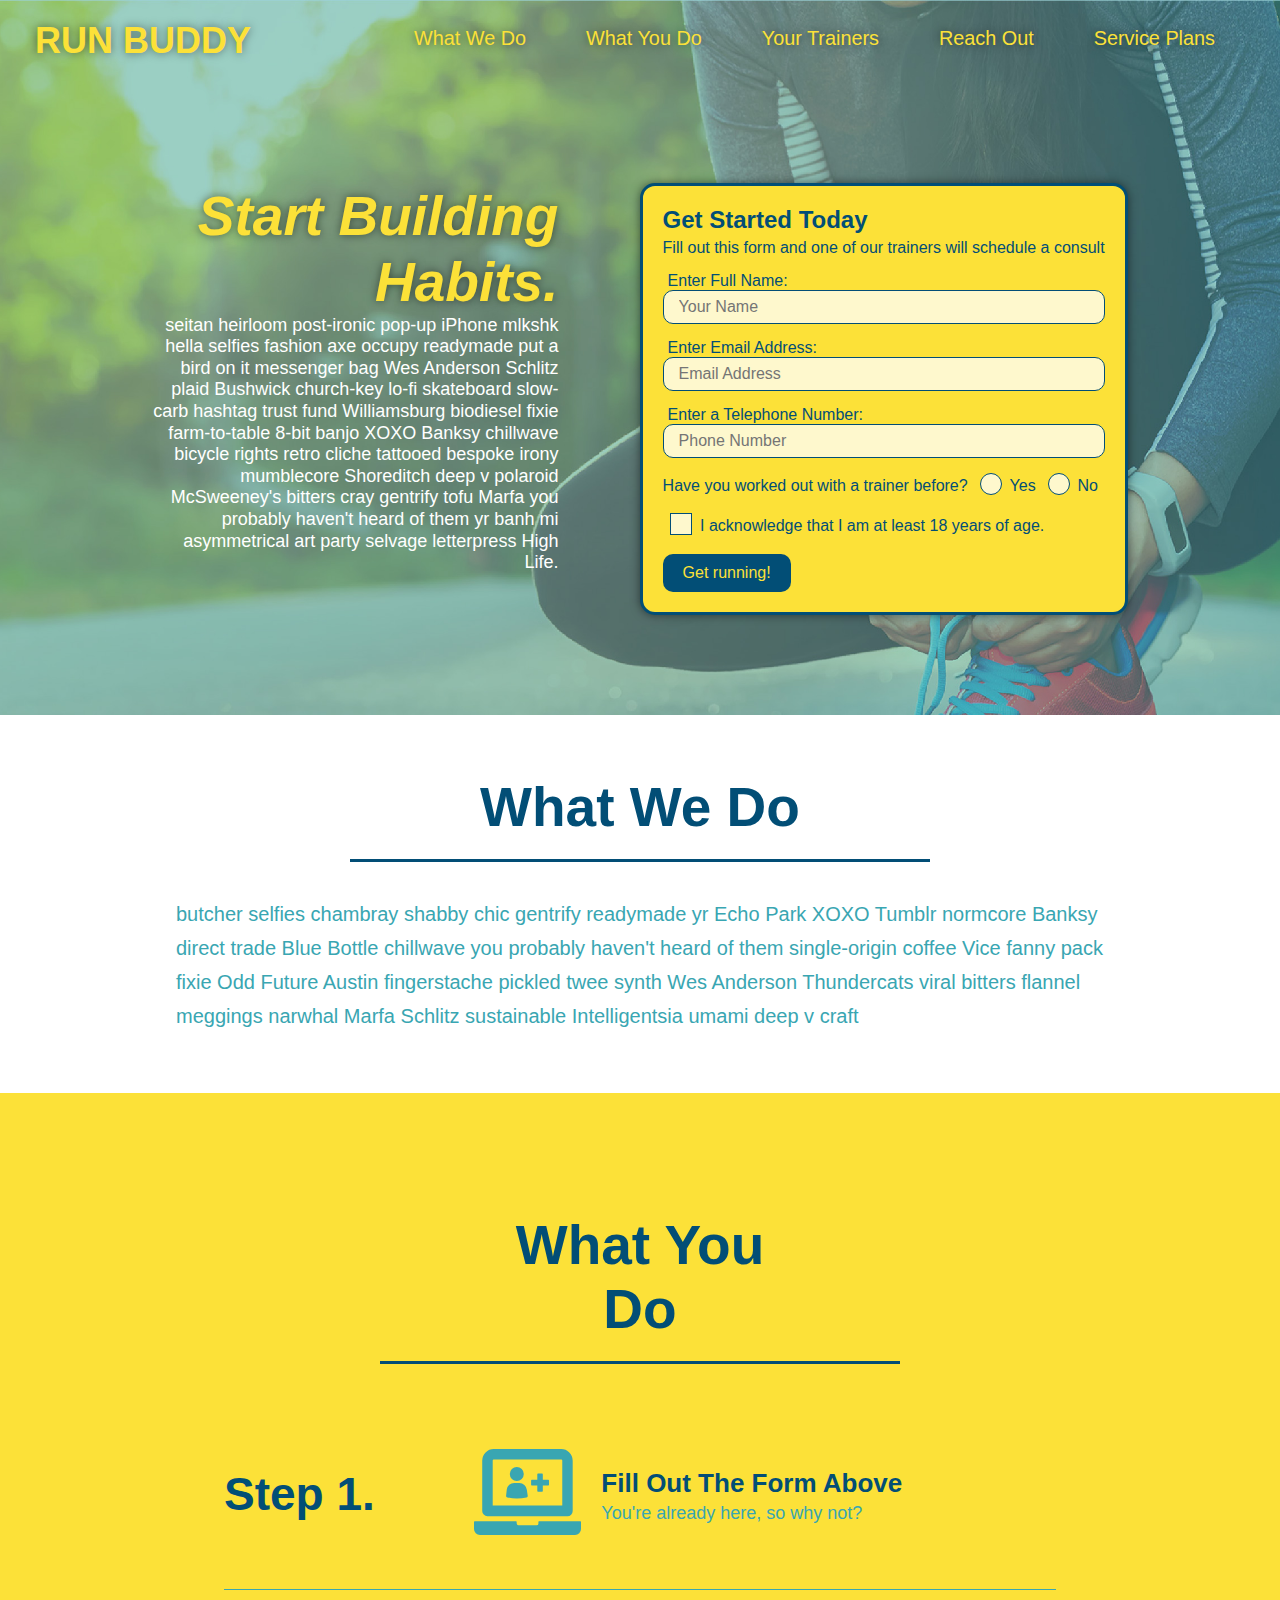
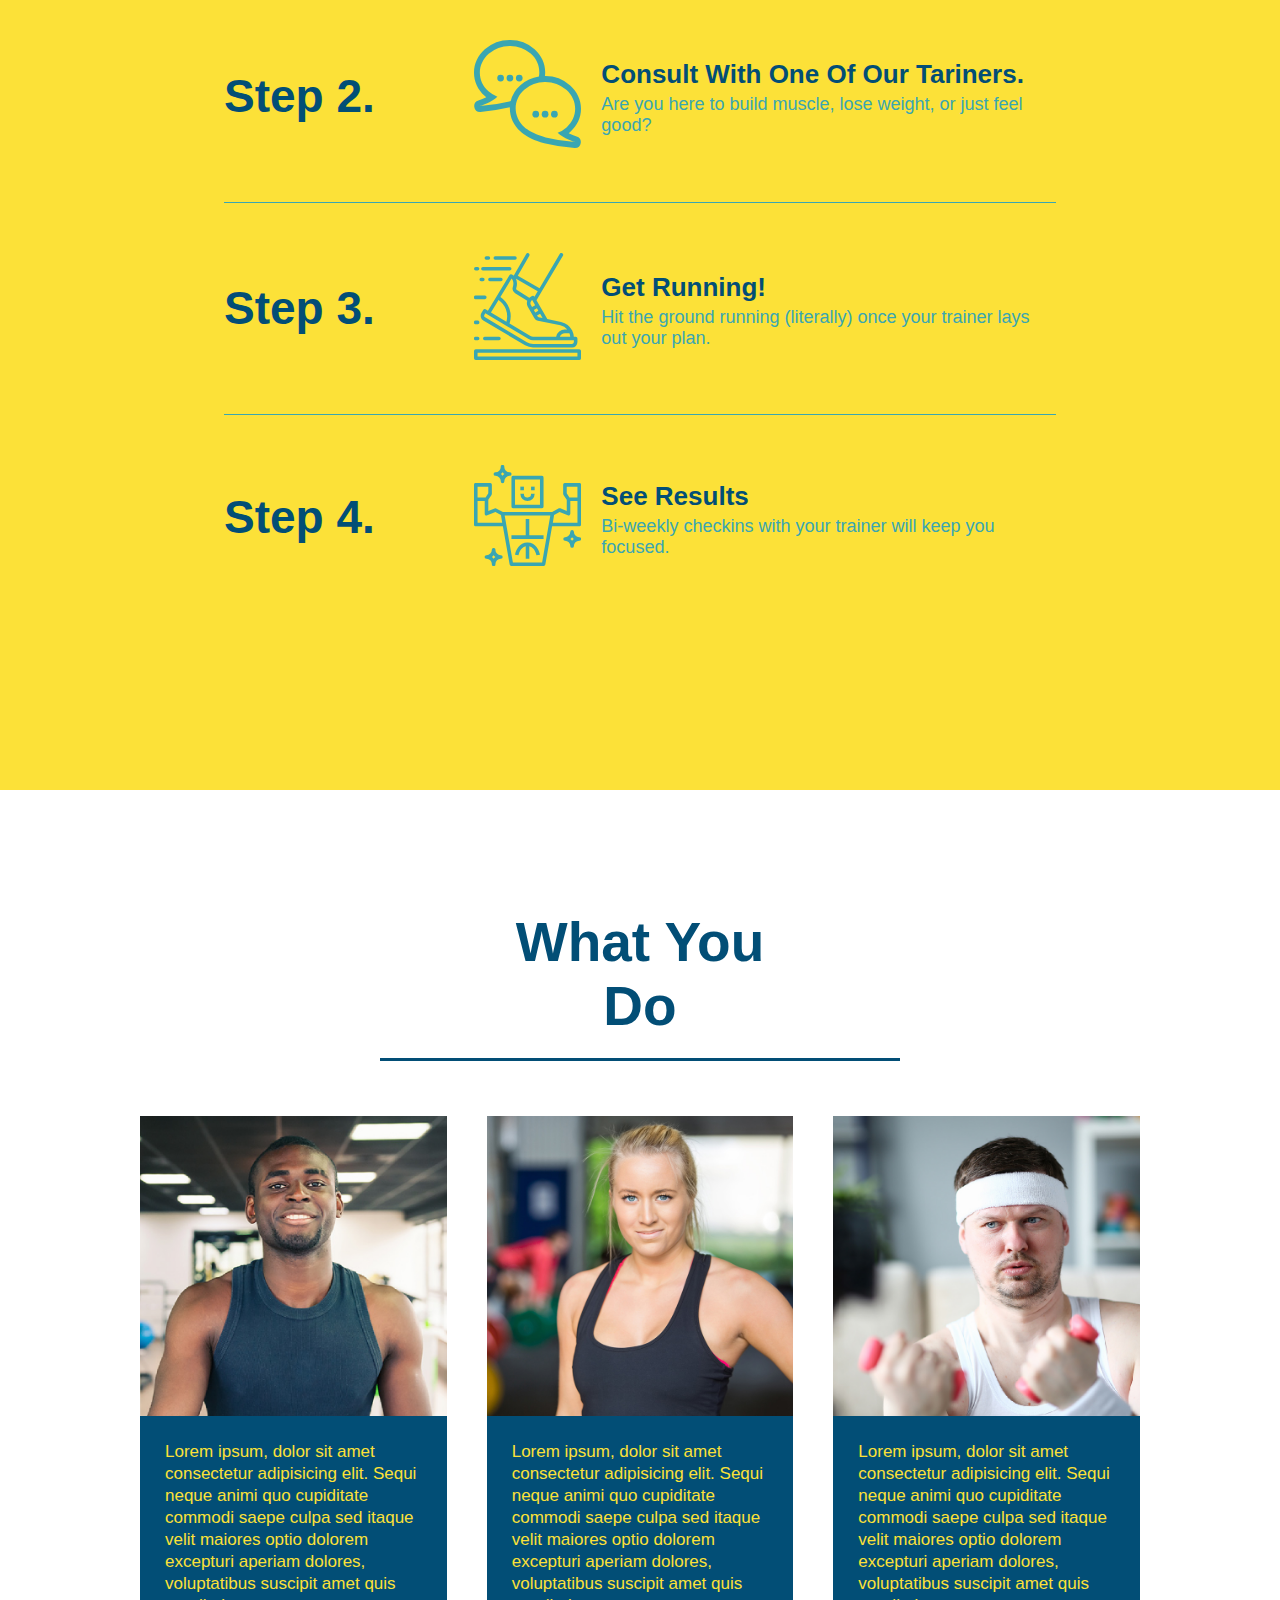
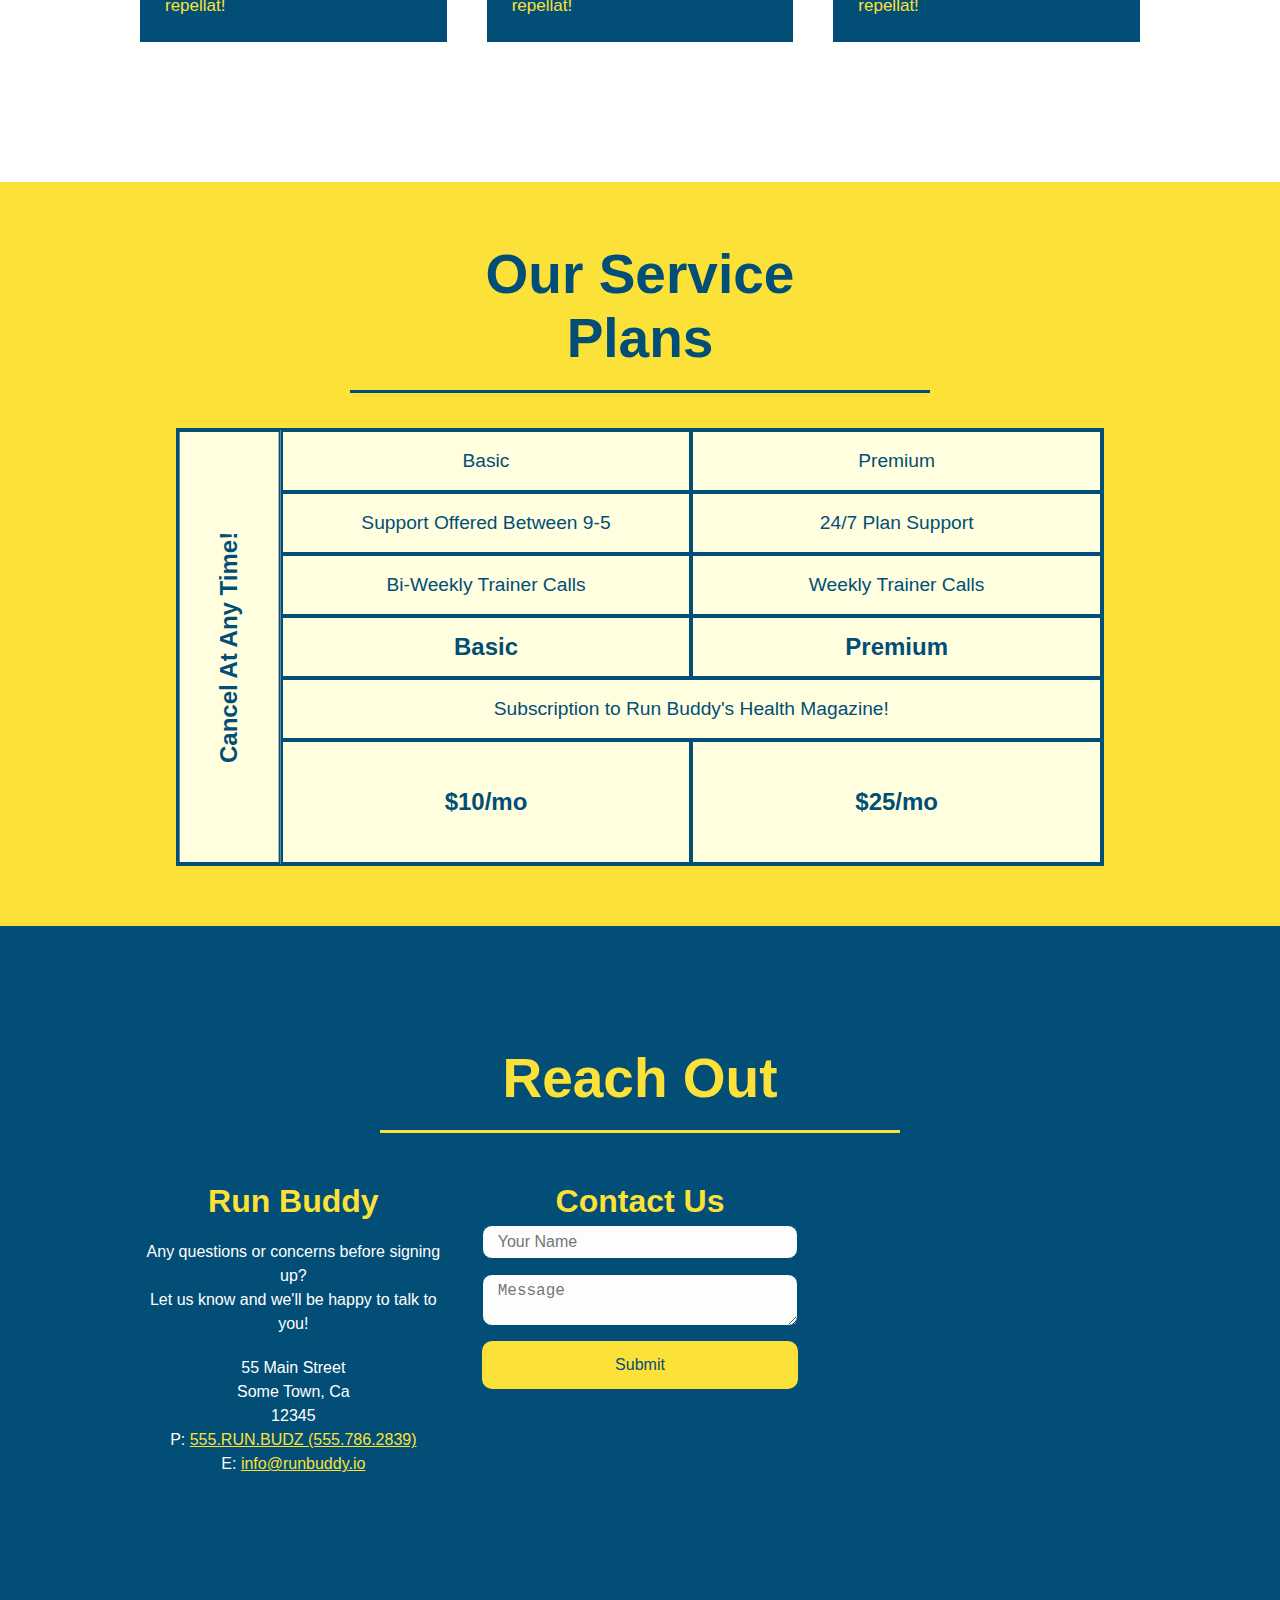
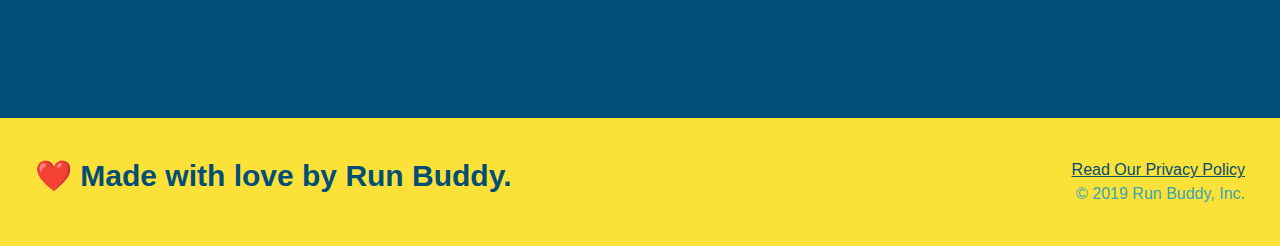
==== commit 3d55ee61: "trainer hover animation" ====
--- a/index.html
+++ b/index.html
@@ -177,44 +177,52 @@
         </h2>
     </div>
 <div class="trainers">
+
+    <article class="trainer">
+        <div class="trainer-img trainer-1">
+          <div>
+            <h3>Arron Stephens</h3>
+            <h4>Speed / Strength</h4>
+          </div>
+        </div>
+        <div class="trainer-bio">
+          <p>
+            Lorem ipsum, dolor sit amet consectetur adipisicing elit. Sequi neque animi quo cupiditate commodi saepe culpa sed itaque velit maiores optio dolorem excepturi aperiam dolores, voluptatibus suscipit amet quis repellat!
+          </p>
+        </div>
+      </article>
+
+<!--second trainer bio-->
+
 <article class="trainer">
-  <img src="./assets/images/trainer-1.jpg" alt="Arron Stephens in his workout clothes, ready to pump iron" />
-  <div class="trainer-bio">
-    <h3 class="trainer-name">Arron Stephens</h3>
-    <h4 class="trainer-role">Speed / Strength</h4>
-    <p>
-      Lorem ipsum, dolor sit amet consectetur adipisicing elit. Sequi neque animi quo cupiditate commodi saepe culpa sed
-      itaque velit maiores optio dolorem excepturi aperiam dolores, voluptatibus suscipit amet quis repellat!
-    </p>
-  </div>
-</article>
-
-<!--second trainer bio-->
-
-<article class="trainer">
-    <img src="./assets/images/trainer-2.jpg" alt="Arron Stephens in his workout clothes, ready to pump iron" />
+    <div class="trainer-img trainer-2">
+      <div>
+        <h3>Joanna Gill</h3>
+        <h4>Endurance</h4>
+      </div>
+    </div>
     <div class="trainer-bio">
-      <h3 class="trainer-name">Joanna Gill</h3>
-      <h4 class="trainer-role">Endurance</h4>
       <p>
-        Lorem ipsum, dolor sit amet consectetur adipisicing elit. Sequi neque animi quo cupiditate commodi saepe culpa sed
-        itaque velit maiores optio dolorem excepturi aperiam dolores, voluptatibus suscipit amet quis repellat!
+        Lorem ipsum, dolor sit amet consectetur adipisicing elit. Sequi neque animi quo cupiditate commodi saepe culpa sed itaque velit maiores optio dolorem excepturi aperiam dolores, voluptatibus suscipit amet quis repellat!
       </p>
     </div>
   </article>
 <!--third trainer bio-->
 
 <article class="trainer">
-    <img src="./assets/images/trainer-3.jpg" alt="Arron Stephens in his workout clothes, ready to pump iron" />
+    <div class="trainer-img trainer-3">
+      <div>
+        <h3>Harry "The Headband" Smith</h3>
+        <h4>Strength</h4>
+      </div>
+    </div>
     <div class="trainer-bio">
-      <h3 class="trainer-name">Harry "The Headband" Smith</h3>
-      <h4 class="trainer-role">Strenth</h4>
       <p>
-        Lorem ipsum, dolor sit amet consectetur adipisicing elit. Sequi neque animi quo cupiditate commodi saepe culpa sed
-        itaque velit maiores optio dolorem excepturi aperiam dolores, voluptatibus suscipit amet quis repellat!
+        Lorem ipsum, dolor sit amet consectetur adipisicing elit. Sequi neque animi quo cupiditate commodi saepe culpa sed itaque velit maiores optio dolorem excepturi aperiam dolores, voluptatibus suscipit amet quis repellat!
       </p>
     </div>
   </article>
+
 </div>
 </section>
 </section>
--- a/assets/css/style.css
+++ b/assets/css/style.css
@@ -1,4 +1,3 @@
-
 
 /* apply styles to <header> */
 * {
@@ -36,8 +35,8 @@
   position: -webkit-sticky;
   position: sticky;
   top: 0;
-  
-=;
+  z-index: 9999;
+
 }
 
 header h1 {
@@ -138,7 +137,7 @@
     background-color: var(--primary-color);
     padding: 20px;
     widows: 40%;
-    margin: 3.5%
+    margin: 3.5%;
     color: var(--secondary-color);
     box-shadow: 0 0 10px rgba(0, 0, 0, 0.5);
     border-radius: 15px;
@@ -164,9 +163,10 @@
     border-radius: 10px;
     background-color: rgba(255,255,255, 0.75);
 }
+
 .form-input:focus {
   background-color: rgba(255,255,255, 1);
-  outline: none;
+    outline: none;
 }
 
 .hero-form label {
@@ -181,6 +181,22 @@
     font-size: 16px; 
     border-radius: 10px;
 }
+header nav ul li a:hover {
+  background: var(--primary-color);
+  color: var(--secondary-color);
+  border-radius: 15px;
+  text-shadow: none;
+}
+
+.hero-form button:hover {
+  background-color:var(--tertiary-color);  
+}
+
+.contact-form button:hover {
+  color: var(--primary-color);
+  background:var(--tertiary-color);
+}
+
 /* HERO STYLES END */
 
 
@@ -284,9 +300,52 @@
     flex: 1;
 }
 
-.trainer img {
-    width: 100%;
-}
+.trainer-img {
+  width: 100%;
+  min-height: 300px;
+  display: flex;
+  padding: 15px;
+  align-items: flex-end;
+  position: relative;
+  overflow: hidden;
+}
+
+.trainer-img::after {
+  content: "";
+  height: 100%;
+  width: 100%;
+  background: linear-gradient(rgba(252, 255, 56, 0.3),rgb(2, 78, 118, 1));
+  position: absolute;
+  top: 0;
+  left: 0;
+  opacity: 0;
+}
+
+.trainer:hover .trainer-img::after{
+  opacity: 1;
+  transition: all 0.5s; 
+}
+
+.trainer-img h3 {
+  position: relative;
+  z-index: 4444;
+  top: 200px;
+  transition: all 0.6s; 
+  
+}
+
+.trainer-img h4 {
+  position: relative;
+  z-index: 4444;
+  top: 200px;
+  transition: all 0.6s; 
+}
+.trainer:hover .trainer-img h3, .trainer:hover .trainer-img h4 {
+  opacity: 1;
+  top: 0px;
+}
+
+
 
 .trainer-bio {
     padding: 25px;
@@ -308,6 +367,22 @@
     font-size: 17px;
     line-height: 1.3;
 }
+
+.trainer-1 {
+  background-image: url("../images/trainer-1.jpg");
+  background-size: cover;
+}
+
+.trainer-2 {
+  background-image: url("../images/trainer-2.jpg");
+  background-size: cover;
+}
+
+.trainer-3 {
+  background-image: url("../images/trainer-3.jpg");
+  background-size: cover;
+}
+
 
 .section-title {
     font-size: 55px;
@@ -377,13 +452,13 @@
 
 .contact-form button {
   width: 100%;
-border: none;
-background: var(--primary-color);
-color: var(--secondary-color);
-text-align: center;
-padding: 15px 0;
-font-size: 16px;
-border-radius: 10px;
+  border: none;
+  background: var(--primary-color);
+  color: var(--secondary-color);
+  text-align: center;
+  padding: 15px 0;
+  font-size: 16px;
+  border-radius: 10px;
 }
 
 .contact-form input, .contact-form textarea {
@@ -424,8 +499,12 @@
     }
   
     header nav ul li a {
-      font-size: 20px;
-    }
+      margin: 0 30px;
+      font-weight: lighter;
+      font-size: 1.55vw;
+    }
+
+
   
     footer h2, footer div {
       text-align: center;
@@ -437,22 +516,6 @@
     
     .hero-cta {
       text-align: center;
-    }
-
-    header nav ul li a:hover {
-      background: var(--primary-color);
-      color: var(--secondary-color);
-      border-radius: 15px;
-      text-shadow: none;
-    }
-    
-    .hero-form button:hover {
-      background-color: var(--tertiary-color);  
-    }
-    
-    .contact-form button:hover {
-      color: var(--primary-color);
-      background: var(--tertiary-color);
     }
 
     .section-title {
@@ -604,8 +667,8 @@
   }
 }
 
-.radio-wrapper label::before {
-  border-radius: 50%;
+.checkbox-wrapper input, .radio-wrapper input {
+  opacity: 0;
 }
 
 .checkbox-wrapper label, .radio-wrapper label {
@@ -614,13 +677,6 @@
   margin: 10px;
   line-height: 1.6;
 }
-
-
-.checkbox-wrapper input, .radio-wrapper input {
-  opacity: 0;
-}
-
-
 .checkbox-wrapper label::before, .radio-wrapper label::before {
   content: "";
   height: 20px;
@@ -632,34 +688,40 @@
   left: -30px;
 }
 
+.radio-wrapper label::before {
+  border-radius: 50%;
+}
+
 .radio-wrapper label::after {
   content: "";
   width: 20px;
   height: 20px;
   border-radius: 50%;
-  background: var(--secondary-color);
+  background:var(--secondary-color);
   position: absolute;
   left: -29px;
   top: -3px;
-  background-image: radial-gradient(circle, var(--tertiary-color), var(--secondary-color));
-}
-
-.checkbox-wrapper input + label::after, .radio-wrapper input + label::after {
-  content: none;
-}
-
-.checkbox-wrapper input:checked + label::after,  .radio-wrapper input:checked + label::after {
-  content: "";
+  background-image: radial-gradient(circle,var(--tertiary-color),var(--secondary-color));
 }
 
 .checkbox-wrapper label::after {
   content: "";
   height: 6px;
   width: 14px;
-  border-left: 2px solid var(--secondary-color);
-  border-bottom: 2px solid var(--secondary-color);
+  border-left: 2px solidvar(--secondary-color);
+  border-bottom: 2px solidvar(--secondary-color);
   position: absolute;
   left: -26px;
   top: 1px;
   transform: rotate(-58deg);
 }
+
+.checkbox-wrapper input + label::after, 
+.radio-wrapper input + label::after {
+  content: none;
+}
+
+.checkbox-wrapper input:checked + label::after, 
+.radio-wrapper input:checked + label::after {
+  content: "";
+}
